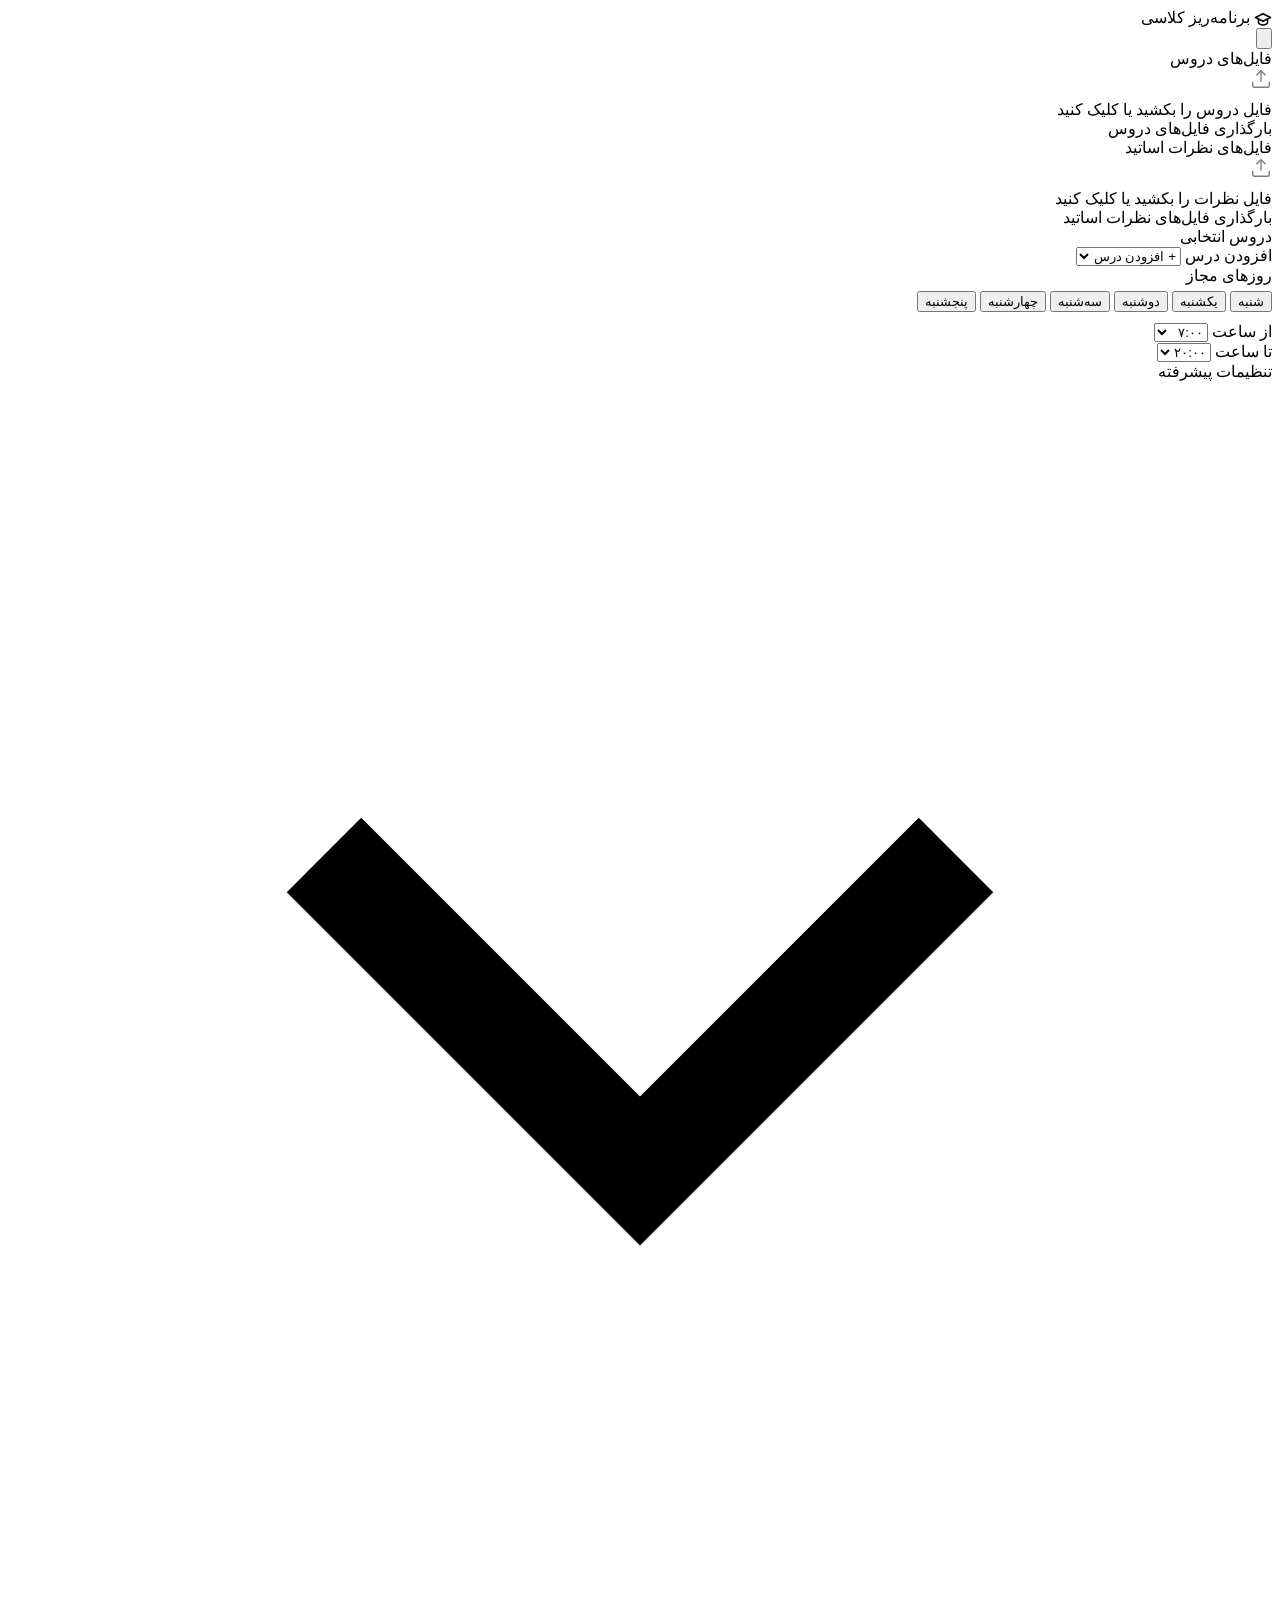
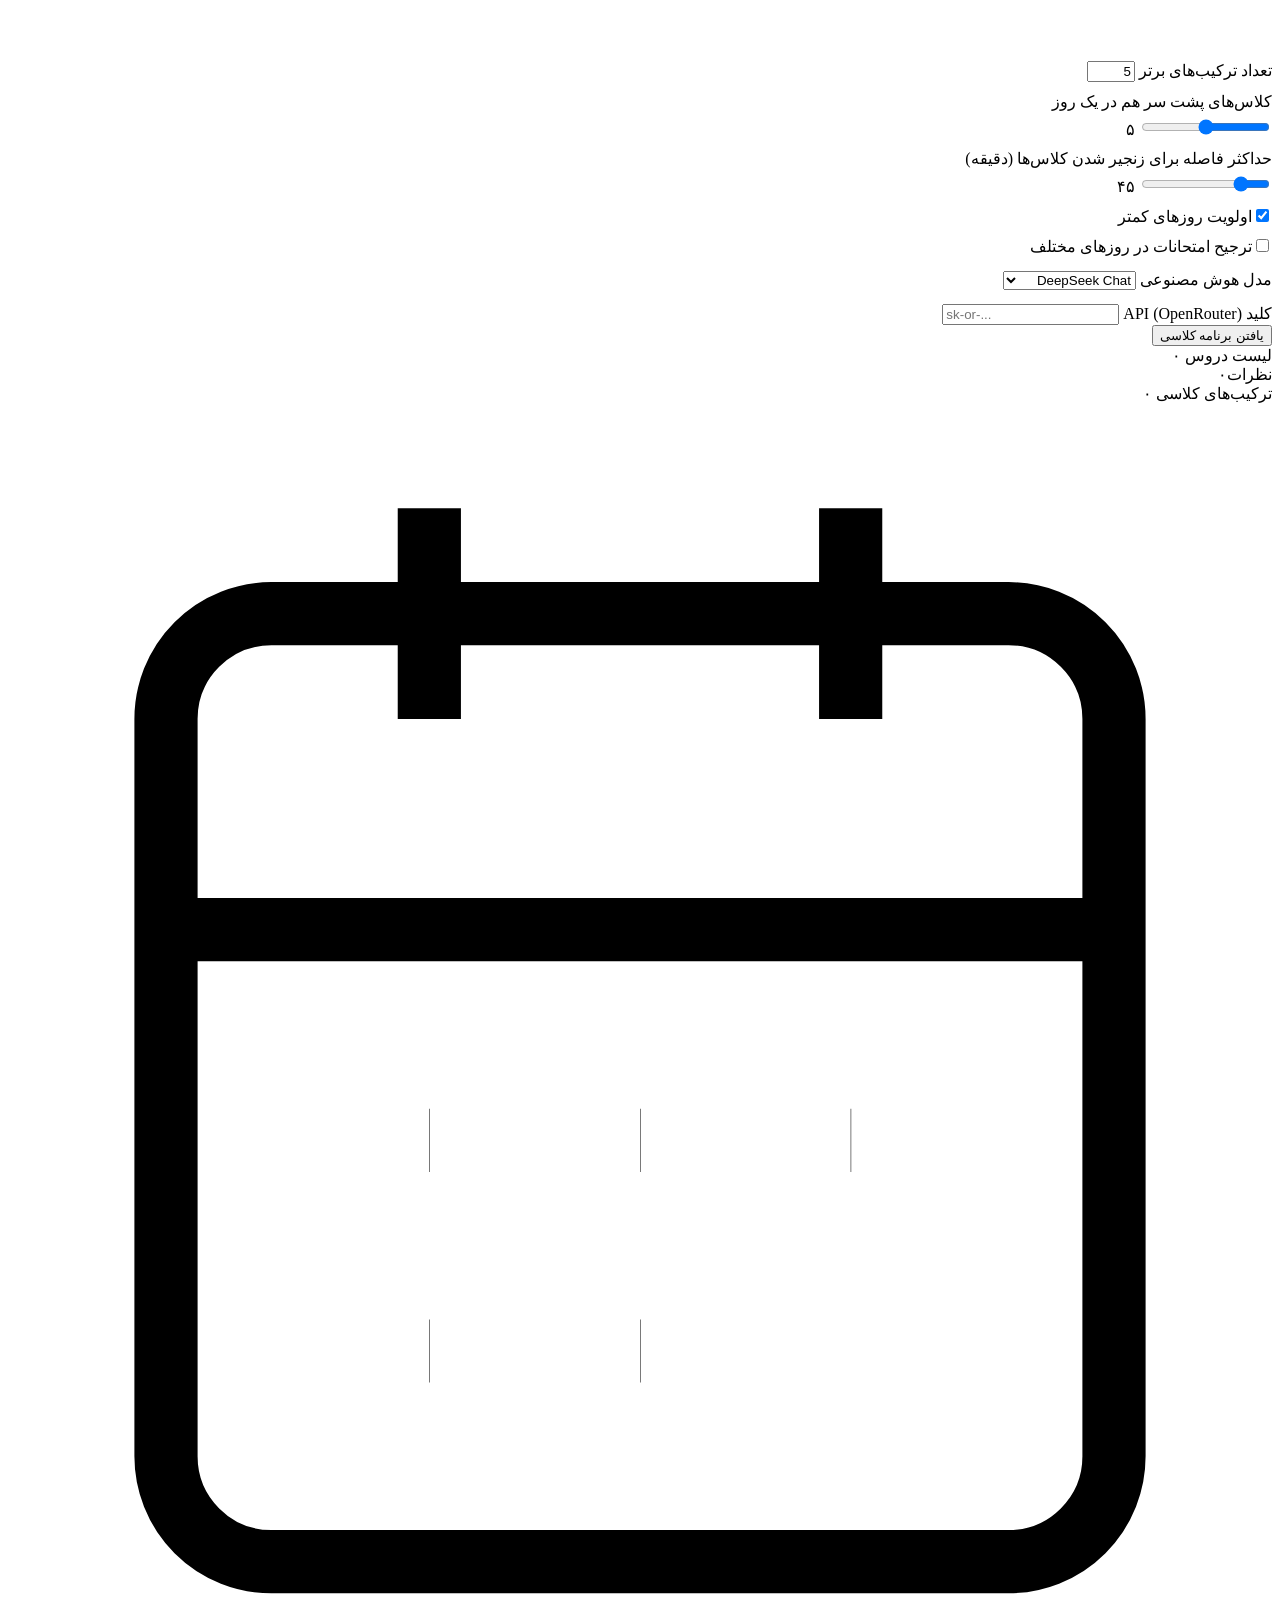
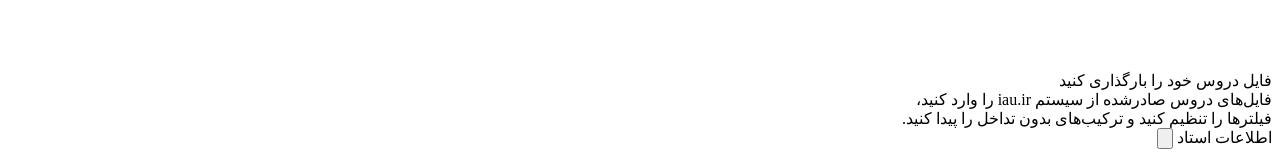
==== src/templates/index.html @ f55cd6c2 "fix exam_schedule regex, now displays exam_schedule in persian add favicon cleanup date conversions " ====
<!DOCTYPE html>
<html dir="rtl" lang="fa">
<head>
    <meta charset="UTF-8">
    <meta content="width=device-width, initial-scale=1.0" name="viewport">
    <title>برنامه‌ریز کلاسی</title>
    <link rel="icon" type="image/svg+xml" href="data:image/svg+xml,%3Csvg xmlns='http://www.w3.org/2000/svg' viewBox='0 0 24 24' fill='none' stroke='%23fff' stroke-width='2' stroke-linecap='round' stroke-linejoin='round'%3E%3Cpath d='M22 10l-10-5-10 5 10 5 10-5z'/%3E%3Cpath d='M6 12v5c0 1.1 2.7 3 6 3s6-1.9 6-3v-5'/%3E%3C/svg%3E">
    <link href="https://fonts.googleapis.com" rel="preconnect">
    <link href="https://fonts.googleapis.com/css2?family=Vazirmatn:wght@300;400;500;600;700&display=swap"
          rel="stylesheet">
    <link rel="stylesheet" href="/static/style.css">
</head>
<body>
<div class="app">
    <aside class="sidebar">
        <div class="topbar">
            <span class="topbar-title"><svg fill="none" height="18" stroke="currentColor" stroke-linecap="round"
                                            stroke-linejoin="round"
                                            stroke-width="2" style="vertical-align:middle;margin-left:4px"
                                            viewBox="0 0 24 24"
                                            width="18"><path
                    d="M22 10l-10-5-10 5 10 5 10-5z"/><path d="M6 12v5c0 1.1 2.7 3 6 3s6-1.9 6-3v-5"/></svg>برنامه‌ریز کلاسی</span>
            <div class="topbar-actions">
                <button class="icon-btn" id="clearAll" title="پاک کردن همه">
                    <svg fill="none" stroke="currentColor" stroke-width="2" viewBox="0 0 24 24">
                        <polyline points="3 6 5 6 21 6"/>
                        <path d="M19 6l-1 14H6L5 6"/>
                        <path d="M10 11v6"/>
                        <path d="M14 11v6"/>
                        <path d="M9 6V4h6v2"/>
                    </svg>
                </button>
            </div>
        </div>
        <div class="sidebar-scroll">
            <div class="sidebar-section">
                <div class="section-label">فایل‌های دروس</div>
                <div class="upload-zone" id="uploadZone">
                    <svg fill="none" stroke="currentColor" stroke-width="1.5"
                         style="width:22px;height:22px;margin-bottom:6px;opacity:0.5" viewBox="0 0 24 24">
                        <path d="M21 15v4a2 2 0 0 1-2 2H5a2 2 0 0 1-2-2v-4"/>
                        <polyline points="17 8 12 3 7 8"/>
                        <line x1="12" x2="12" y1="3" y2="15"/>
                    </svg>
                    <div>فایل دروس را بکشید یا کلیک کنید</div>
                    <label class="sr-only" for="fileInput">بارگذاری فایل‌های دروس</label>
                    <input accept=".html" aria-label="بارگذاری فایل‌های دروس" id="fileInput" multiple
                           style="display:none" type="file">
                </div>
                <div class="file-list" id="fileList"></div>
            </div>
            <div class="sidebar-section">
                <div class="section-label">فایل‌های نظرات اساتید</div>
                <div class="upload-zone" id="reviewUploadZone">
                    <svg fill="none" stroke="currentColor" stroke-width="1.5"
                         style="width:22px;height:22px;margin-bottom:6px;opacity:0.5" viewBox="0 0 24 24">
                        <path d="M21 15v4a2 2 0 0 1-2 2H5a2 2 0 0 1-2-2v-4"/>
                        <polyline points="17 8 12 3 7 8"/>
                        <line x1="12" x2="12" y1="3" y2="15"/>
                    </svg>
                    <div>فایل نظرات را بکشید یا کلیک کنید</div>
                    <label class="sr-only" for="reviewFileInput">بارگذاری فایل‌های نظرات اساتید</label>
                    <input accept=".html" aria-label="بارگذاری فایل‌های نظرات اساتید" id="reviewFileInput"
                           multiple style="display:none" type="file">
                </div>
                <div class="file-list" id="reviewFileList"></div>
            </div>
            <div class="sidebar-section">
                <div class="section-label">دروس انتخابی</div>
                <div class="filter-dropdown">
                    <label class="sr-only" for="courseFilter">افزودن درس</label>
                    <select aria-label="افزودن درس" class="filter-select" id="courseFilter">
                        <option value="">+ افزودن درس</option>
                    </select>
                </div>
                <div id="courseFilterRows"></div>
            </div>
            <div class="sidebar-section">
                <div style="margin-bottom:10px;">
                    <div class="section-label" style="margin-bottom:6px;">روزهای مجاز</div>
                    <div class="chips" id="dayChips">
                        <button class="chip active" data-day="0">شنبه</button>
                        <button class="chip active" data-day="1">یکشنبه</button>
                        <button class="chip active" data-day="2">دوشنبه</button>
                        <button class="chip active" data-day="3">سه‌شنبه</button>
                        <button class="chip active" data-day="4">چهارشنبه</button>
                        <button class="chip active" data-day="5">پنجشنبه</button>
                    </div>
                </div>
                <div class="row-2">
                    <div class="field-group">
                        <label class="field-label" for="timeFrom">از ساعت</label>
                        <select class="time-select" id="timeFrom">
                            <option value="360">۶:۰۰</option>
                            <option value="390">۶:۳۰</option>
                            <option value="420" selected>۷:۰۰</option>
                            <option value="450">۷:۳۰</option>
                            <option value="480">۸:۰۰</option>
                            <option value="510">۸:۳۰</option>
                            <option value="540">۹:۰۰</option>
                            <option value="570">۹:۳۰</option>
                            <option value="600">۱۰:۰۰</option>
                            <option value="630">۱۰:۳۰</option>
                            <option value="660">۱۱:۰۰</option>
                            <option value="690">۱۱:۳۰</option>
                            <option value="720">۱۲:۰۰</option>
                            <option value="750">۱۲:۳۰</option>
                            <option value="780">۱۳:۰۰</option>
                            <option value="810">۱۳:۳۰</option>
                            <option value="840">۱۴:۰۰</option>
                            <option value="870">۱۴:۳۰</option>
                            <option value="900">۱۵:۰۰</option>
                            <option value="930">۱۵:۳۰</option>
                            <option value="960">۱۶:۰۰</option>
                            <option value="990">۱۶:۳۰</option>
                            <option value="1020">۱۷:۰۰</option>
                            <option value="1050">۱۷:۳۰</option>
                            <option value="1080">۱۸:۰۰</option>
                            <option value="1110">۱۸:۳۰</option>
                            <option value="1140">۱۹:۰۰</option>
                            <option value="1170">۱۹:۳۰</option>
                            <option value="1200">۲۰:۰۰</option>
                            <option value="1230">۲۰:۳۰</option>
                            <option value="1260">۲۱:۰۰</option>
                            <option value="1290">۲۱:۳۰</option>
                            <option value="1320">۲۲:۰۰</option>
                            <option value="1350">۲۲:۳۰</option>
                            <option value="1380">۲۳:۰۰</option>
                        </select>
                    </div>
                    <div class="field-group">
                        <label class="field-label" for="timeTo">تا ساعت</label>
                        <select class="time-select" id="timeTo">
                            <option value="360">۶:۰۰</option>
                            <option value="390">۶:۳۰</option>
                            <option value="420">۷:۰۰</option>
                            <option value="450">۷:۳۰</option>
                            <option value="480">۸:۰۰</option>
                            <option value="510">۸:۳۰</option>
                            <option value="540">۹:۰۰</option>
                            <option value="570">۹:۳۰</option>
                            <option value="600">۱۰:۰۰</option>
                            <option value="630">۱۰:۳۰</option>
                            <option value="660">۱۱:۰۰</option>
                            <option value="690">۱۱:۳۰</option>
                            <option value="720">۱۲:۰۰</option>
                            <option value="750">۱۲:۳۰</option>
                            <option value="780">۱۳:۰۰</option>
                            <option value="810">۱۳:۳۰</option>
                            <option value="840">۱۴:۰۰</option>
                            <option value="870">۱۴:۳۰</option>
                            <option value="900">۱۵:۰۰</option>
                            <option value="930">۱۵:۳۰</option>
                            <option value="960">۱۶:۰۰</option>
                            <option value="990">۱۶:۳۰</option>
                            <option value="1020">۱۷:۰۰</option>
                            <option value="1050">۱۷:۳۰</option>
                            <option value="1080">۱۸:۰۰</option>
                            <option value="1110">۱۸:۳۰</option>
                            <option value="1140">۱۹:۰۰</option>
                            <option value="1170">۱۹:۳۰</option>
                            <option value="1200" selected>۲۰:۰۰</option>
                            <option value="1230">۲۰:۳۰</option>
                            <option value="1260">۲۱:۰۰</option>
                            <option value="1290">۲۱:۳۰</option>
                            <option value="1320">۲۲:۰۰</option>
                            <option value="1350">۲۲:۳۰</option>
                            <option value="1380">۲۳:۰۰</option>
                        </select>
                    </div>
                </div>
            </div>
            <div class="sidebar-section">
                <div class="settings-toggle" id="advancedToggle">
                    <span class="section-label" style="margin:0">تنظیمات پیشرفته</span>
                    <svg fill="none" stroke="currentColor" stroke-width="2" viewBox="0 0 24 24">
                        <polyline points="6 9 12 15 18 9"/>
                    </svg>
                </div>
                <div class="collapsible" id="advancedCollapsible">
                    <div style="padding-top:12px;display:flex;flex-direction:column;gap:10px;">
                        <div class="field-group">
                            <label class="field-label" for="topN">تعداد ترکیب‌های برتر</label>
                            <input class="field-input" id="topN" max="50" min="1" type="number" value="5">
                        </div>
                        <div>
                            <label class="field-label" for="chainWeight" style="margin-bottom:6px;display:block;">کلاس‌های
                                پشت سر هم در یک روز</label>
                            <div class="range-row">
                                <input aria-label="کلاس‌های پشت سر هم در یک روز" class="range-input"
                                       id="chainWeight"
                                       max="10" min="0" type="range" value="5">
                                <span class="range-val" id="chainWeightVal">۵</span>
                            </div>
                        </div>
                        <div>
                            <label class="field-label" for="gapThreshold" style="margin-bottom:6px;display:block;">حداکثر
                                فاصله برای زنجیر شدن کلاس‌ها
                                (دقیقه)</label>
                            <div class="range-row">
                                <input aria-label="حداکثر فاصله برای زنجیر شدن کلاس‌ها (دقیقه)" class="range-input"
                                       id="gapThreshold" max="240" min="0" step="5" type="range" value="45">
                                <span class="range-val" id="gapThresholdVal">۴۵</span>
                            </div>
                        </div>
                        <label class="check-row" for="fewDaysWeight">
                            <input aria-label="اولویت روزهای کمتر" id="fewDaysWeight"
                                   type="checkbox" checked><span>اولویت روزهای کمتر</span>
                        </label>
                        <label class="check-row" for="spreadExams">
                            <input aria-label="ترجیح امتحانات در روزهای مختلف" id="spreadExams"
                                   type="checkbox"><span>ترجیح امتحانات در روزهای مختلف</span>
                        </label>
                        <div class="field-group" style="margin-top:4px;">
                            <label class="field-label" for="aiModel">مدل هوش مصنوعی</label>
                            <select class="model-select" id="aiModel">
                                <option value="deepseek/deepseek-chat" selected>DeepSeek Chat</option>
                                <option value="anthropic/claude-3.5-sonnet">Claude 3.5 Sonnet</option>
                                <option value="openai/gpt-4o-mini">GPT-4o Mini</option>
                                <option value="openai/gpt-4o">GPT-4o</option>
                            </select>
                        </div>
                        <div class="field-group" style="margin-top:4px;">
                            <label class="field-label" for="apiKey">کلید API (OpenRouter)</label>
                            <input class="field-input" id="apiKey" placeholder="sk-or-..." type="password" dir="ltr">
                        </div>
                    </div>
                </div>
            </div>
        </div>
        <div class="run-area">
            <button class="btn-primary" id="runBtn">یافتن برنامه کلاسی</button>
        </div>
    </aside>

    <main class="main">
        <div class="results-header">
            <div class="results-tabs">
                <div class="results-tab active" data-tab="courses">لیست دروس <span class="results-count"
                                                                                   id="coursesCount">۰</span></div>
                <div class="results-tab" data-tab="professors">نظرات<span class="results-count" id="profsCount">۰</span>
                </div>
                <div class="results-tab" data-tab="combos">ترکیب‌های کلاسی <span class="results-count" id="combosCount">۰</span>
                </div>
            </div>
        </div>
        <div class="content-scroll" id="contentArea">
            <div class="empty-state">
                <svg fill="none" stroke="currentColor" stroke-width="1.2" viewBox="0 0 24 24">
                    <rect height="18" rx="2" width="18" x="3" y="4"/>
                    <line x1="16" x2="16" y1="2" y2="6"/>
                    <line x1="8" x2="8" y1="2" y2="6"/>
                    <line x1="3" x2="21" y1="10" y2="10"/>
                    <path d="M8 14h.01M12 14h.01M16 14h.01M8 18h.01M12 18h.01"/>
                </svg>
                <div class="empty-state-title">فایل دروس خود را بارگذاری کنید</div>
                <div class="empty-state-sub">فایل‌های دروس صادرشده از سیستم iau.ir را وارد کنید،<br>فیلترها را تنظیم
                    کنید و ترکیب‌های بدون تداخل را پیدا کنید.
                </div>
            </div>
        </div>
    </main>
</div>

<div class="modal-overlay" id="profModal">
    <div class="modal">
        <div class="modal-header">
            <span class="modal-title" id="profModalTitle">اطلاعات استاد</span>
            <button class="icon-btn" id="closeModal">
                <svg fill="none" stroke="currentColor" stroke-width="2" viewBox="0 0 24 24">
                    <line x1="18" x2="6" y1="6" y2="18"/>
                    <line x1="6" x2="18" y1="6" y2="18"/>
                </svg>
            </button>
        </div>
        <div class="modal-body" id="profModalBody"></div>
    </div>
</div>

<script src="/static/utils.js"></script>
<script src="/static/controls.js"></script>
<script src="/static/app.js"></script>
</body>
</html>
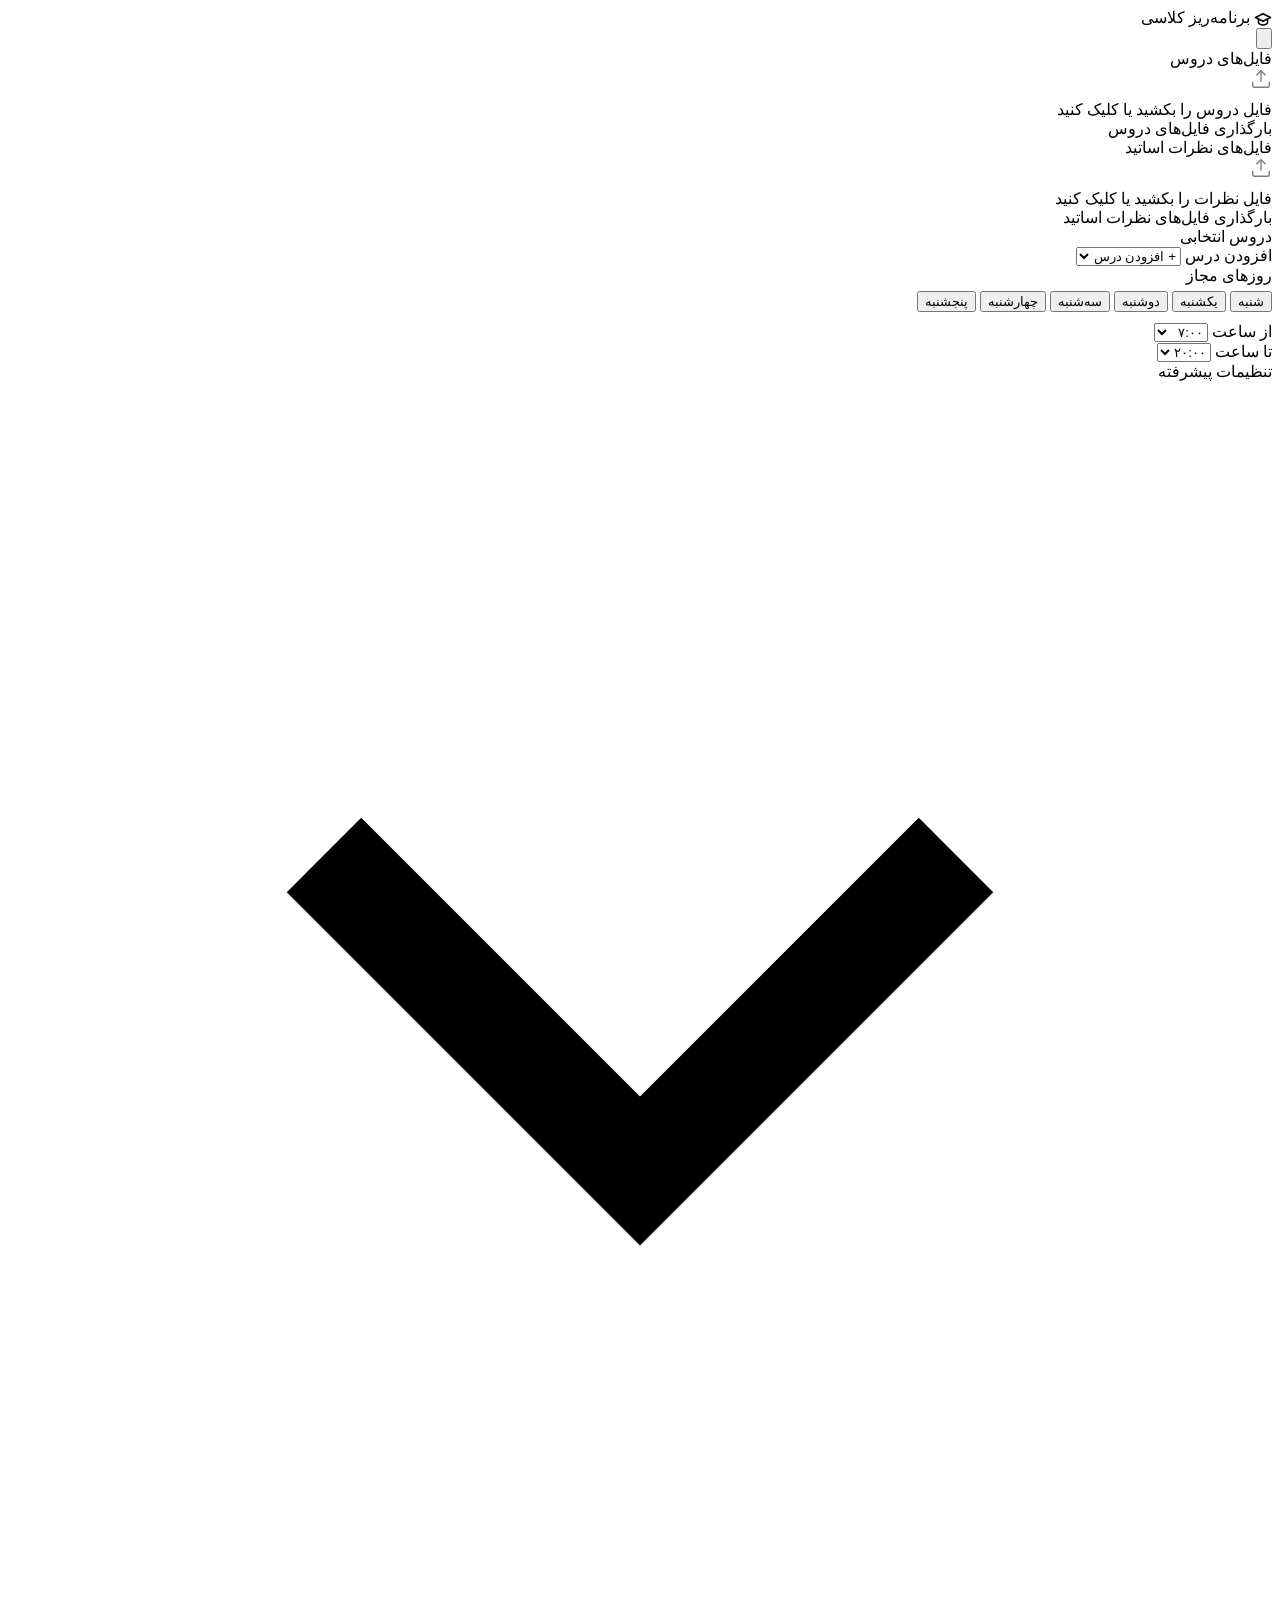
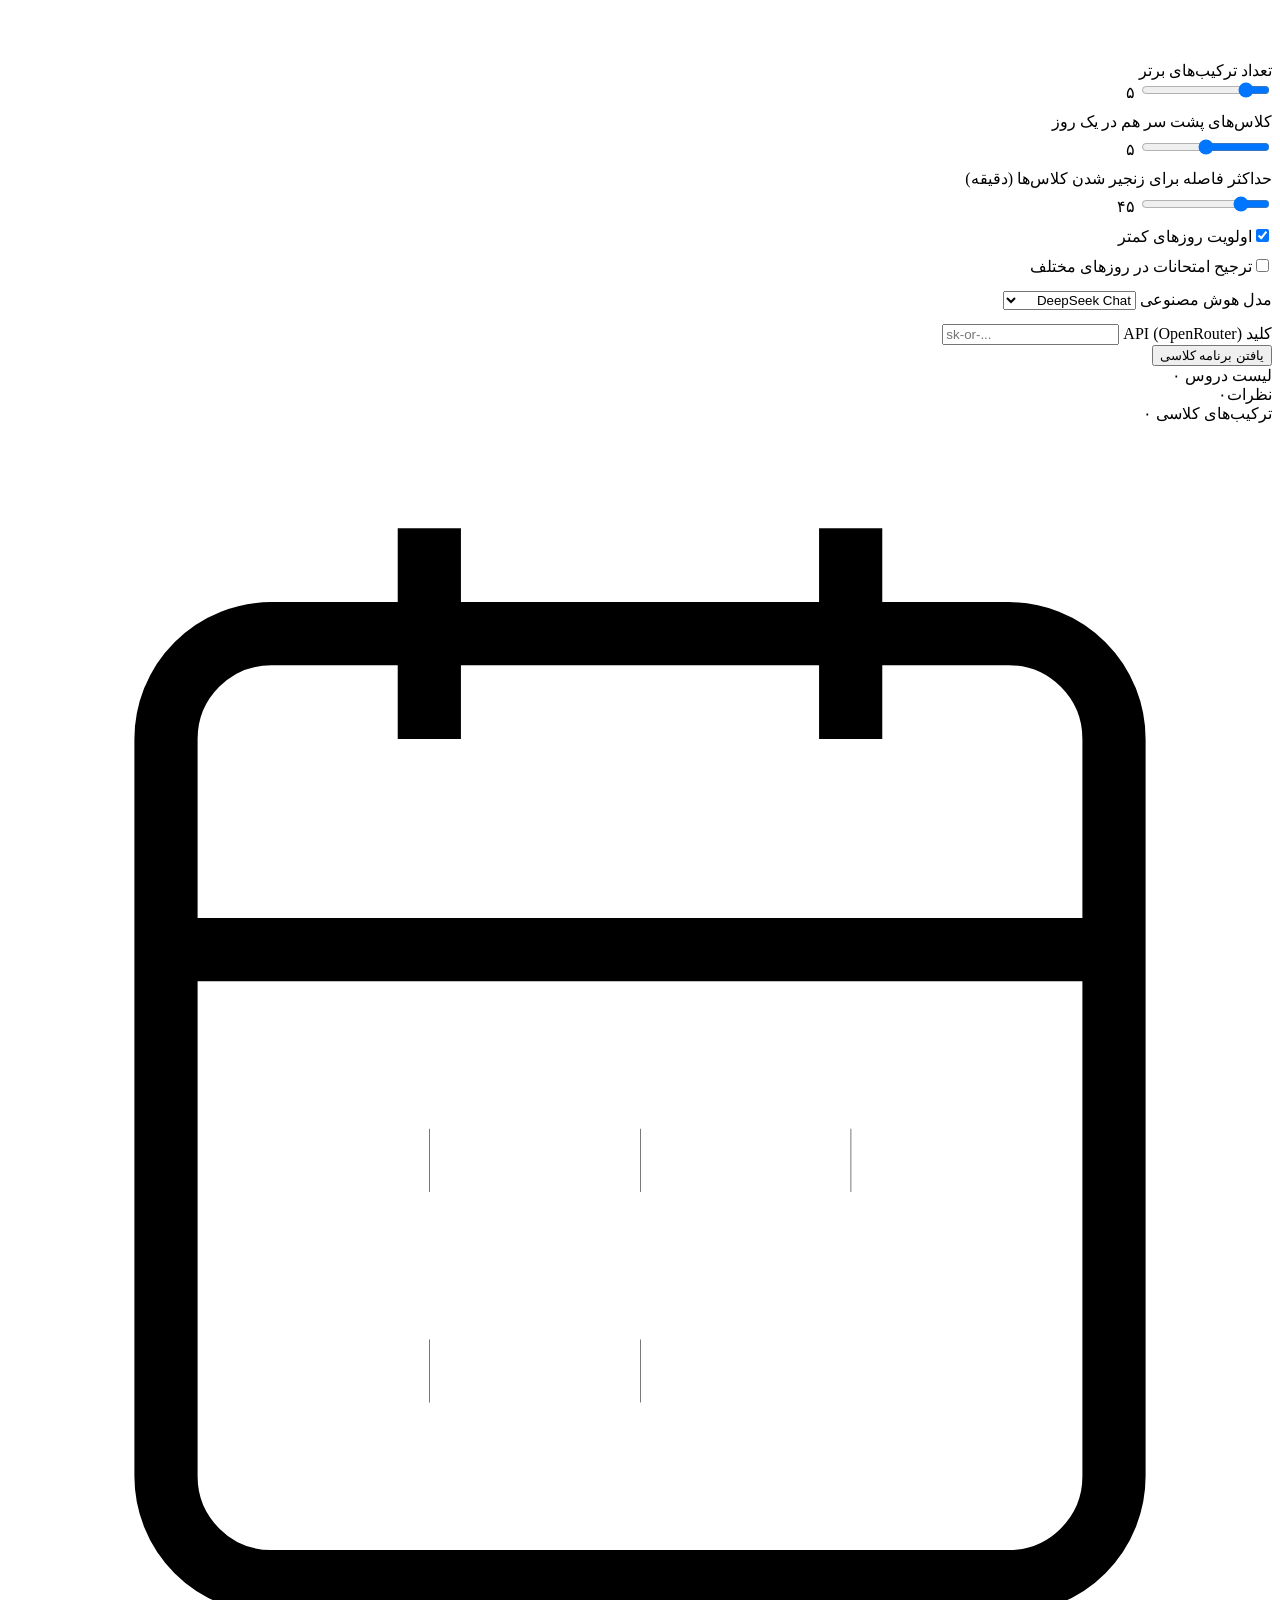
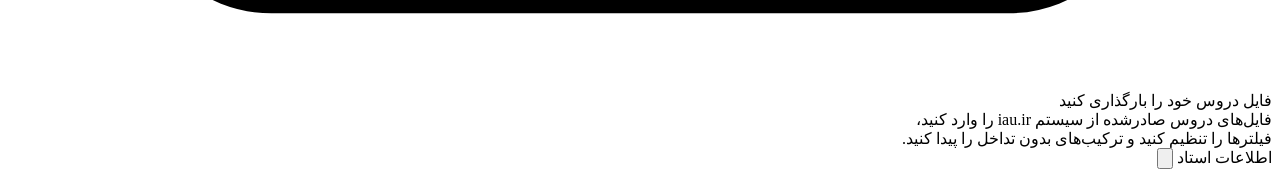
==== commit f209f9f3: "made the top combos count a slider + max out to 30" ====
--- a/src/templates/index.html
+++ b/src/templates/index.html
@@ -181,7 +181,10 @@
                     <div style="padding-top:12px;display:flex;flex-direction:column;gap:10px;">
                         <div class="field-group">
                             <label class="field-label" for="topN">تعداد ترکیب‌های برتر</label>
-                            <input class="field-input" id="topN" max="50" min="1" type="number" value="5">
+                            <div class="range-row">
+                                <input class="range-input" id="topN" max="30" min="1" type="range" value="5">
+                                <span class="range-val" id="topNVal">۵</span>
+                            </div>
                         </div>
                         <div>
                             <label class="field-label" for="chainWeight" style="margin-bottom:6px;display:block;">کلاس‌های
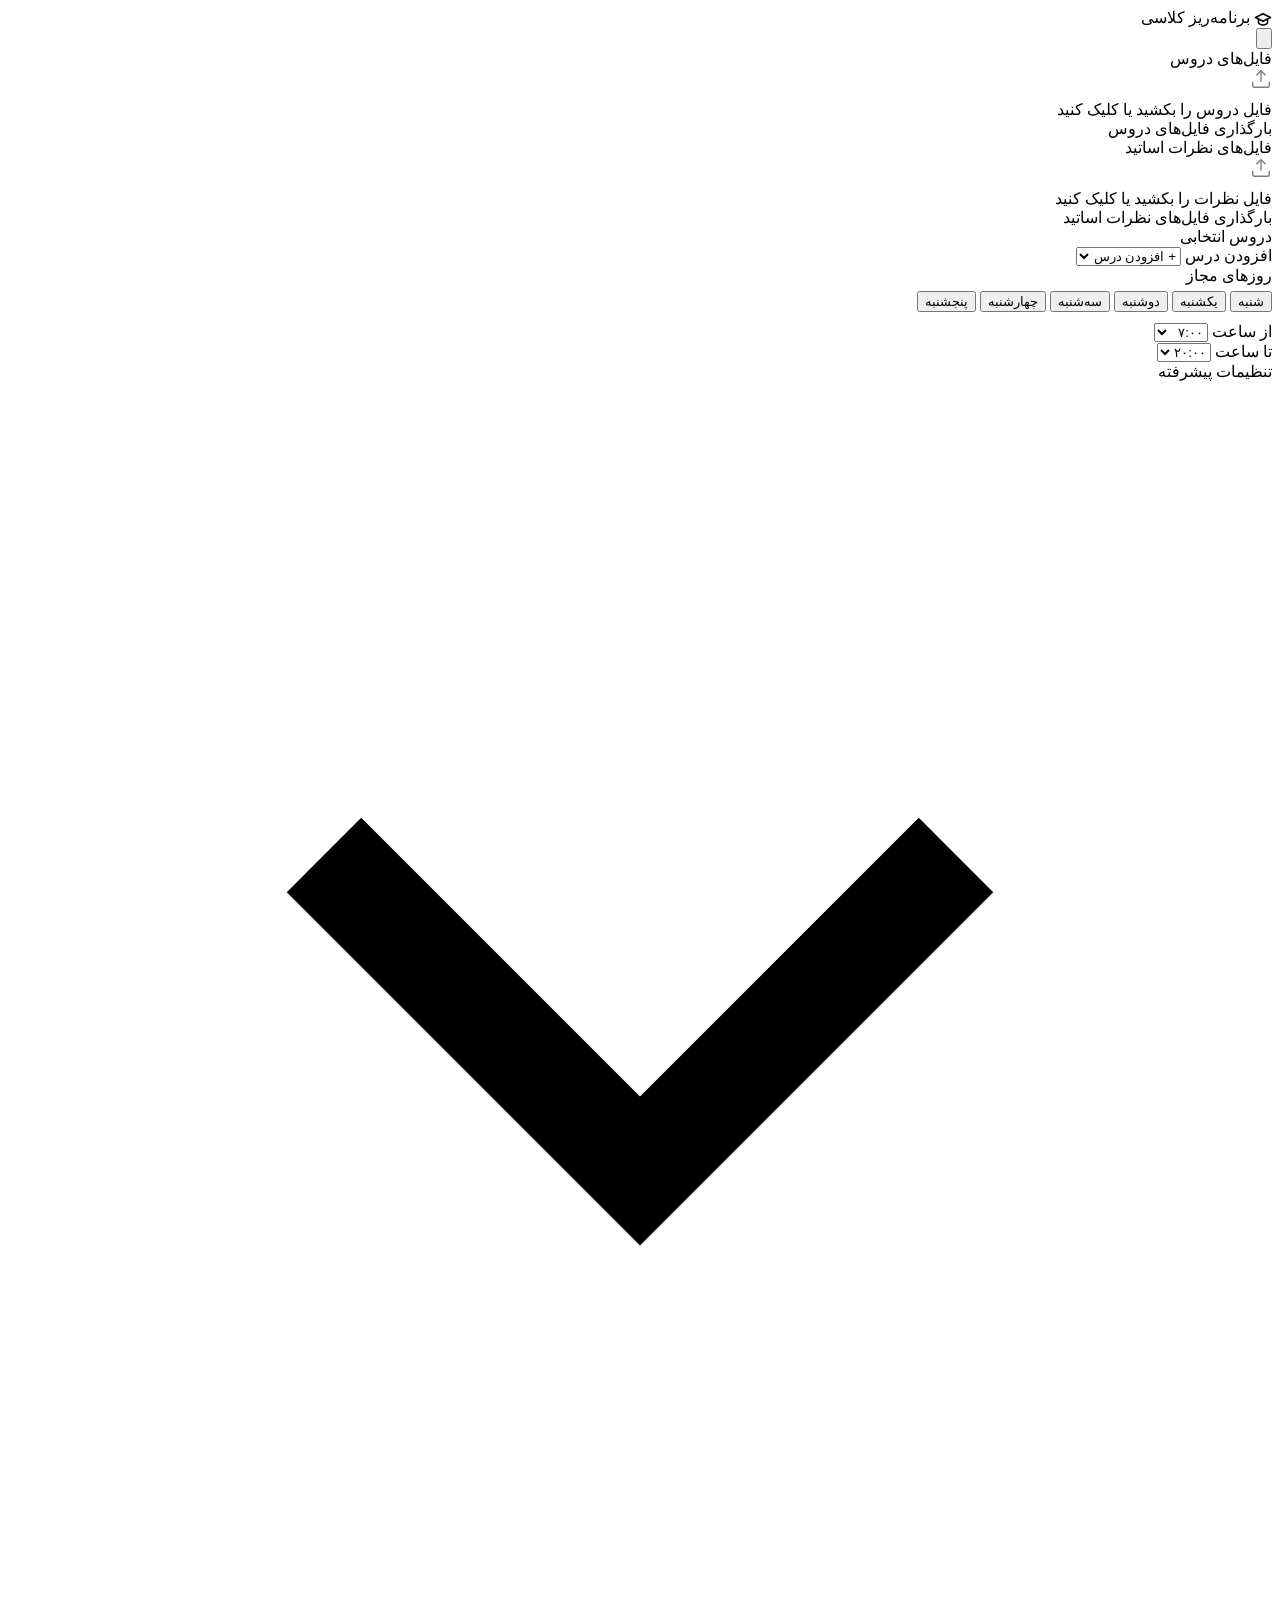
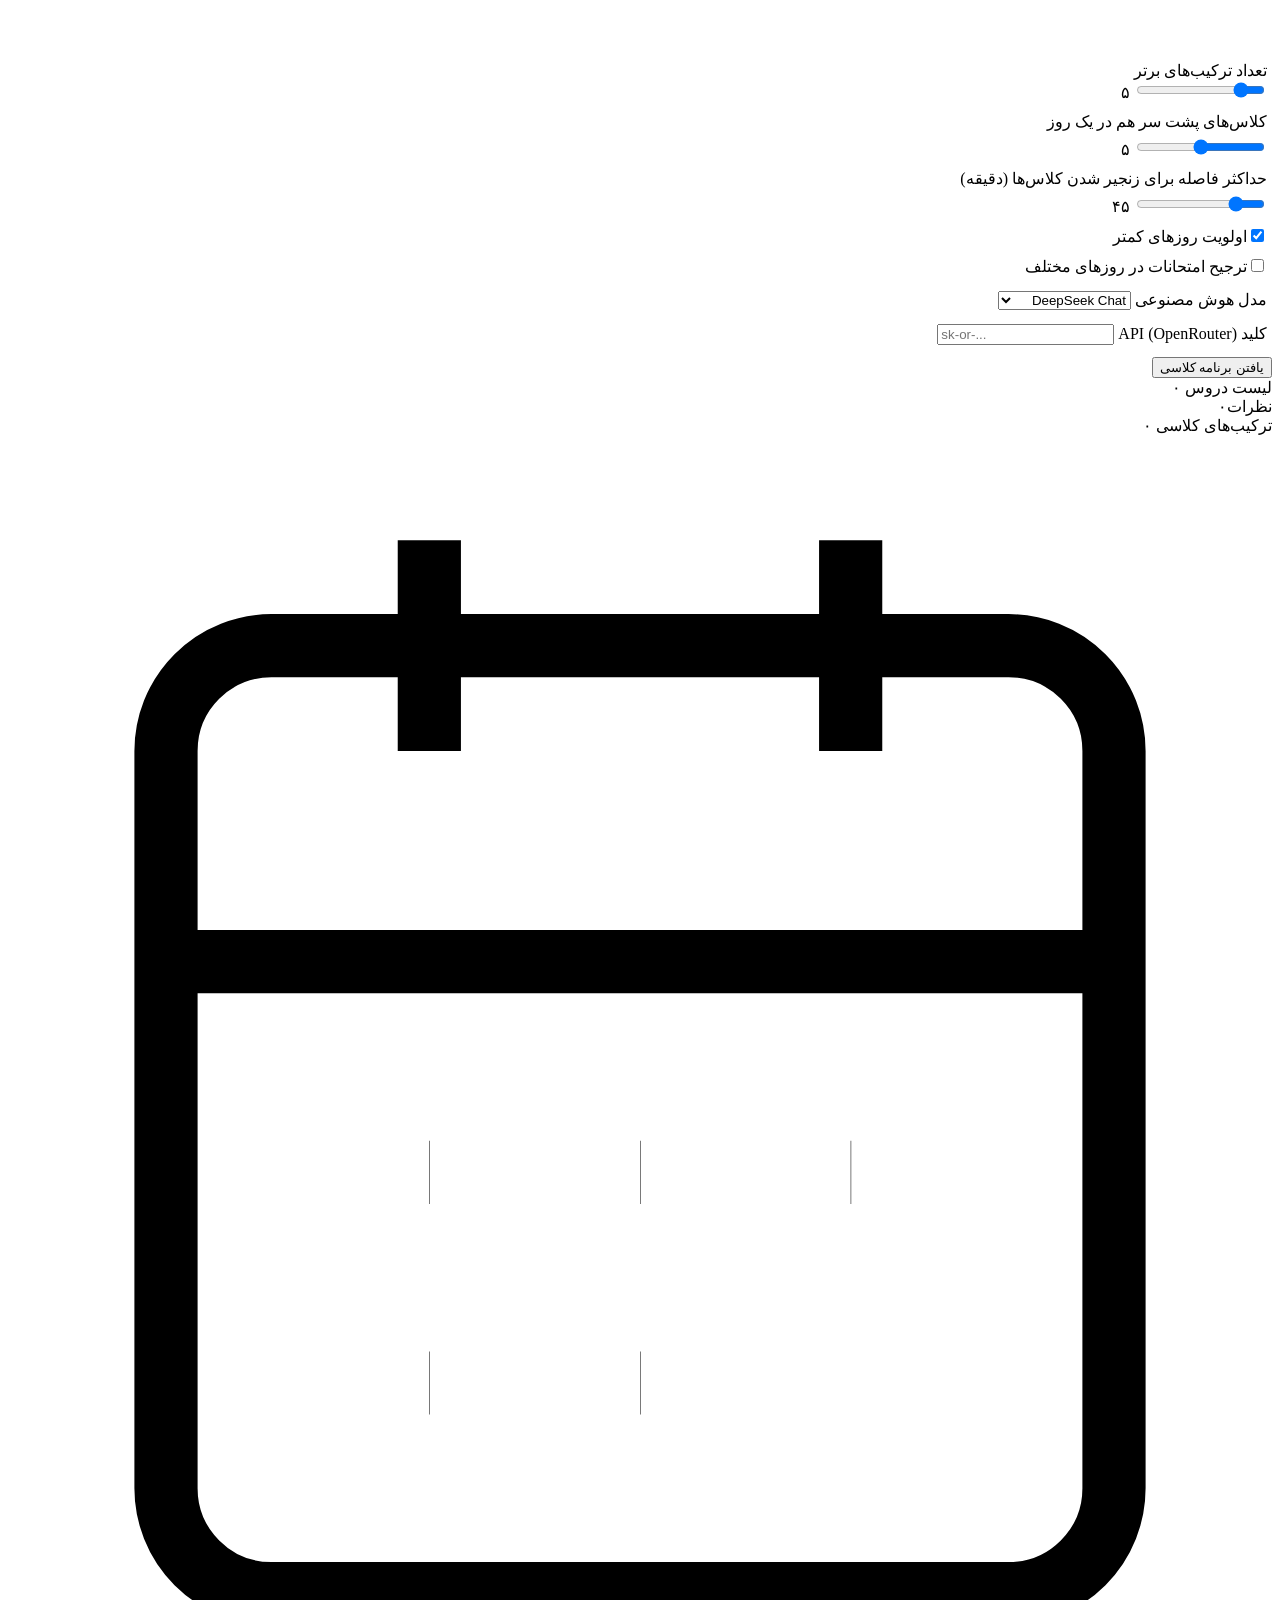
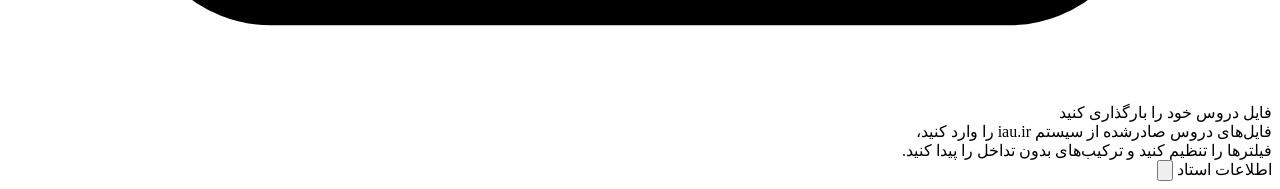
==== commit b2fc33f6: "small ui fixes" ====
--- a/src/templates/index.html
+++ b/src/templates/index.html
@@ -178,7 +178,7 @@
                     </svg>
                 </div>
                 <div class="collapsible" id="advancedCollapsible">
-                    <div style="padding-top:12px;display:flex;flex-direction:column;gap:10px;">
+                    <div style="padding:12px 5px;display:flex;flex-direction:column;gap:10px;">
                         <div class="field-group">
                             <label class="field-label" for="topN">تعداد ترکیب‌های برتر</label>
                             <div class="range-row">
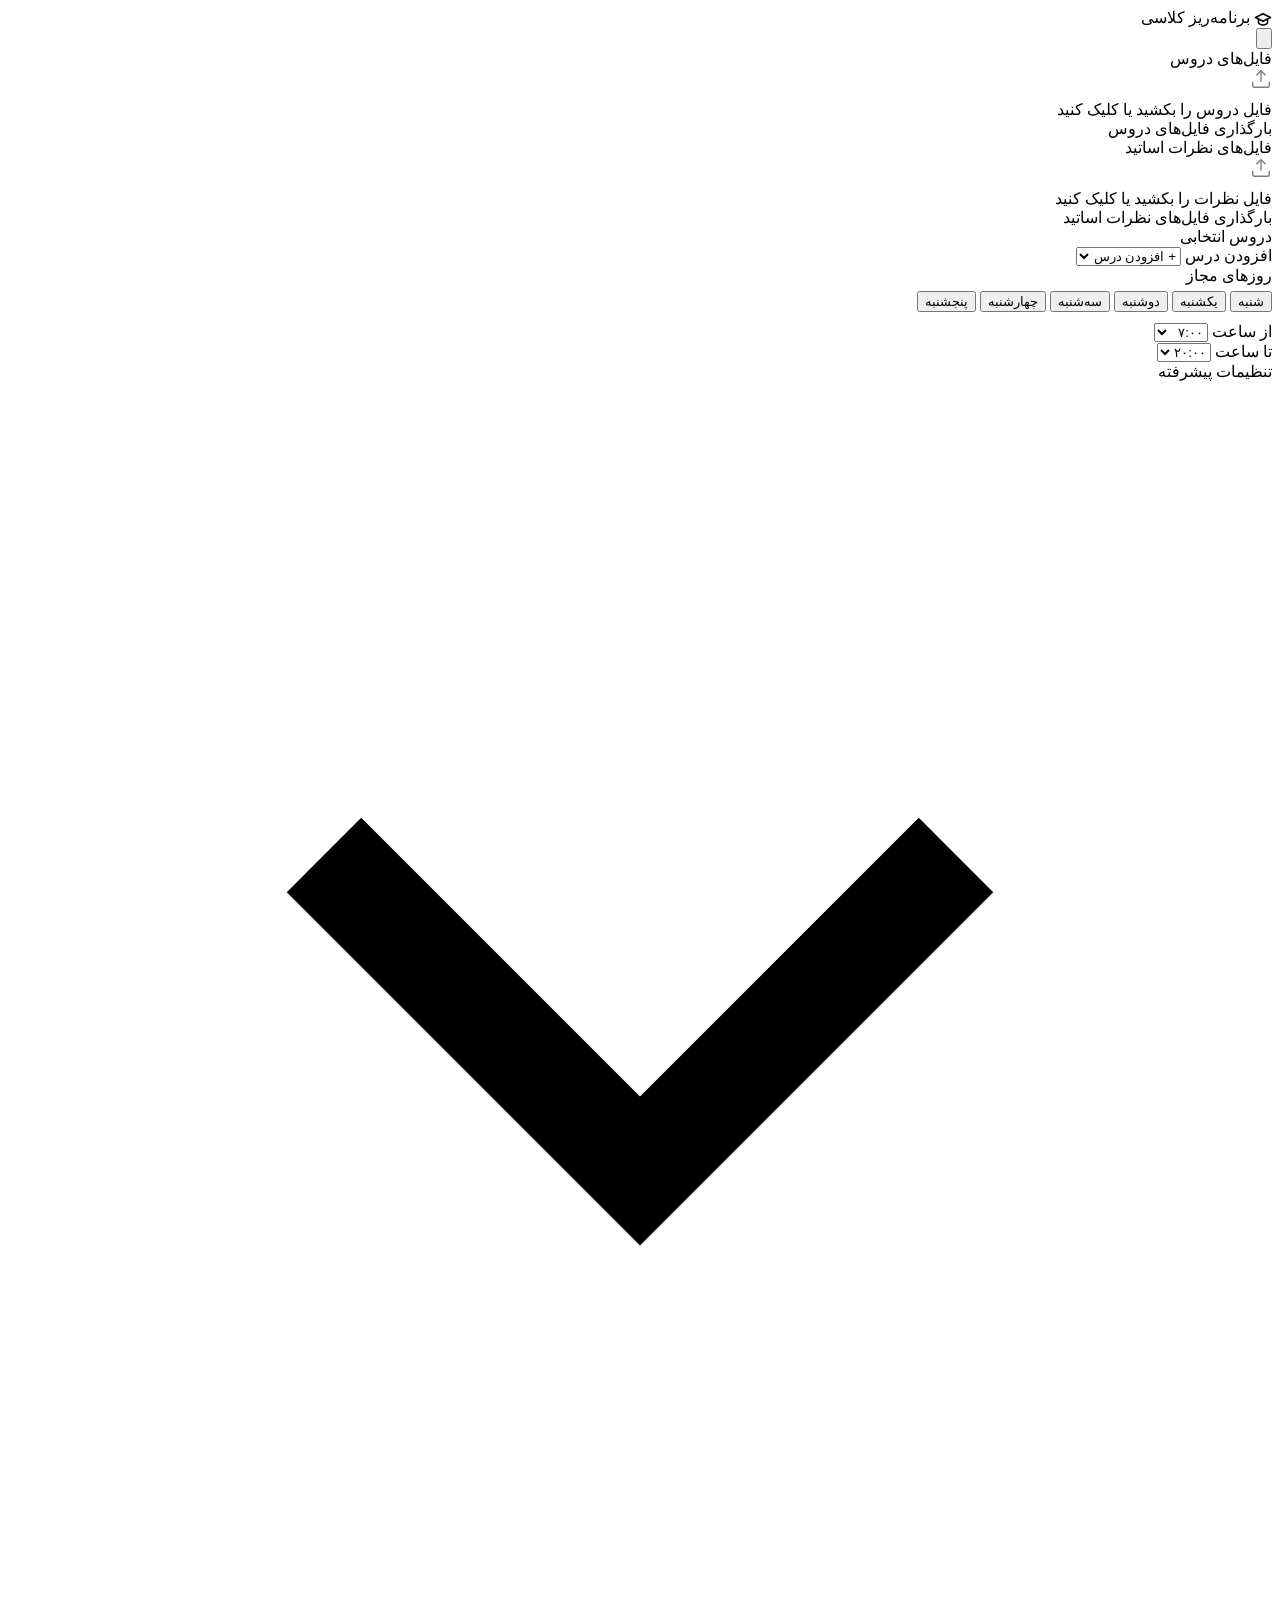
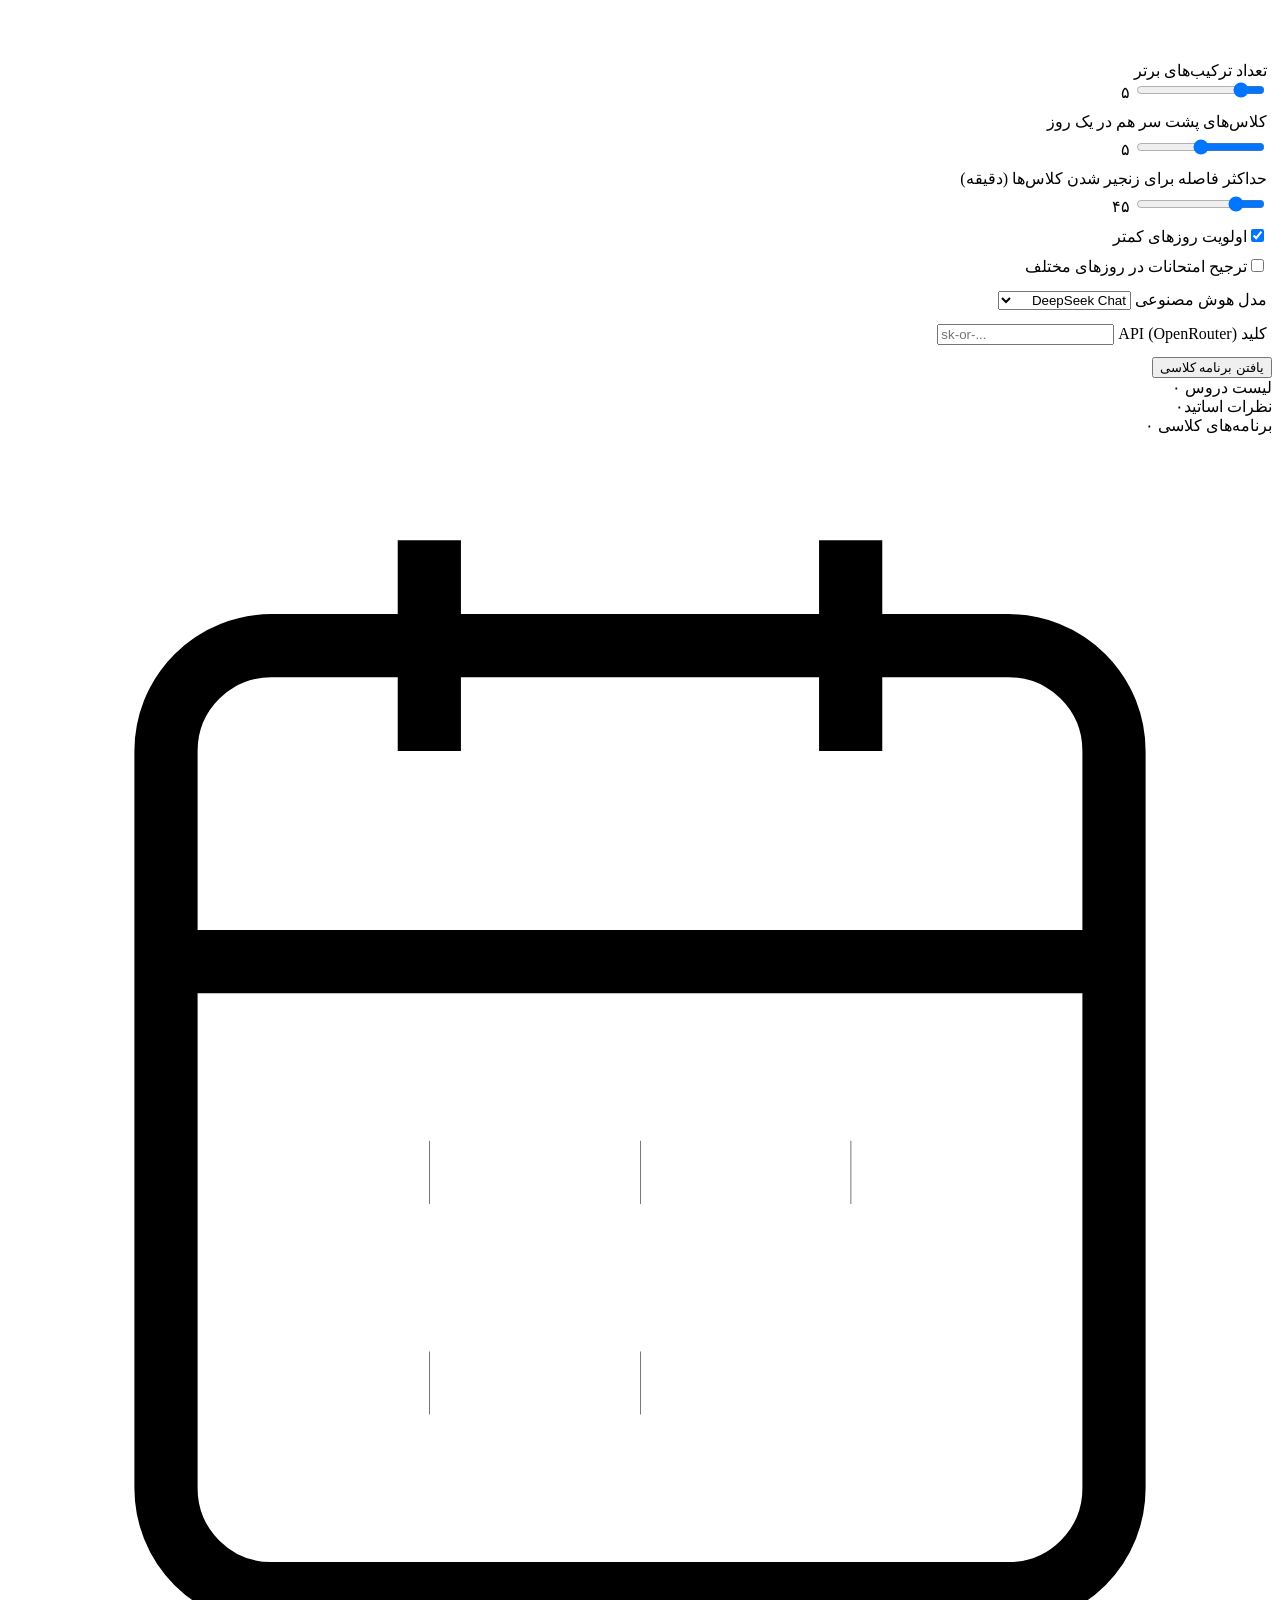
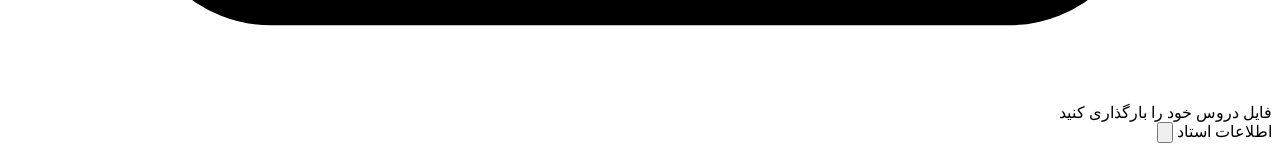
==== commit 306e369c: "small ui fixes" ====
--- a/src/templates/index.html
+++ b/src/templates/index.html
@@ -4,7 +4,8 @@
     <meta charset="UTF-8">
     <meta content="width=device-width, initial-scale=1.0" name="viewport">
     <title>برنامه‌ریز کلاسی</title>
-    <link rel="icon" type="image/svg+xml" href="data:image/svg+xml,%3Csvg xmlns='http://www.w3.org/2000/svg' viewBox='0 0 24 24' fill='none' stroke='%23fff' stroke-width='2' stroke-linecap='round' stroke-linejoin='round'%3E%3Cpath d='M22 10l-10-5-10 5 10 5 10-5z'/%3E%3Cpath d='M6 12v5c0 1.1 2.7 3 6 3s6-1.9 6-3v-5'/%3E%3C/svg%3E">
+    <link rel="icon" type="image/svg+xml"
+          href="data:image/svg+xml,%3Csvg xmlns='http://www.w3.org/2000/svg' viewBox='0 0 24 24' fill='none' stroke='%23fff' stroke-width='2' stroke-linecap='round' stroke-linejoin='round'%3E%3Cpath d='M22 10l-10-5-10 5 10 5 10-5z'/%3E%3Cpath d='M6 12v5c0 1.1 2.7 3 6 3s6-1.9 6-3v-5'/%3E%3C/svg%3E">
     <link href="https://fonts.googleapis.com" rel="preconnect">
     <link href="https://fonts.googleapis.com/css2?family=Vazirmatn:wght@300;400;500;600;700&display=swap"
           rel="stylesheet">
@@ -241,9 +242,11 @@
             <div class="results-tabs">
                 <div class="results-tab active" data-tab="courses">لیست دروس <span class="results-count"
                                                                                    id="coursesCount">۰</span></div>
-                <div class="results-tab" data-tab="professors">نظرات<span class="results-count" id="profsCount">۰</span>
-                </div>
-                <div class="results-tab" data-tab="combos">ترکیب‌های کلاسی <span class="results-count" id="combosCount">۰</span>
+                <div class="results-tab" data-tab="professors">نظرات اساتید<span class="results-count"
+                                                                                 id="profsCount">۰</span>
+                </div>
+                <div class="results-tab" data-tab="combos">برنامه‌های کلاسی <span class="results-count"
+                                                                                  id="combosCount">۰</span>
                 </div>
             </div>
         </div>
@@ -257,9 +260,6 @@
                     <path d="M8 14h.01M12 14h.01M16 14h.01M8 18h.01M12 18h.01"/>
                 </svg>
                 <div class="empty-state-title">فایل دروس خود را بارگذاری کنید</div>
-                <div class="empty-state-sub">فایل‌های دروس صادرشده از سیستم iau.ir را وارد کنید،<br>فیلترها را تنظیم
-                    کنید و ترکیب‌های بدون تداخل را پیدا کنید.
-                </div>
             </div>
         </div>
     </main>
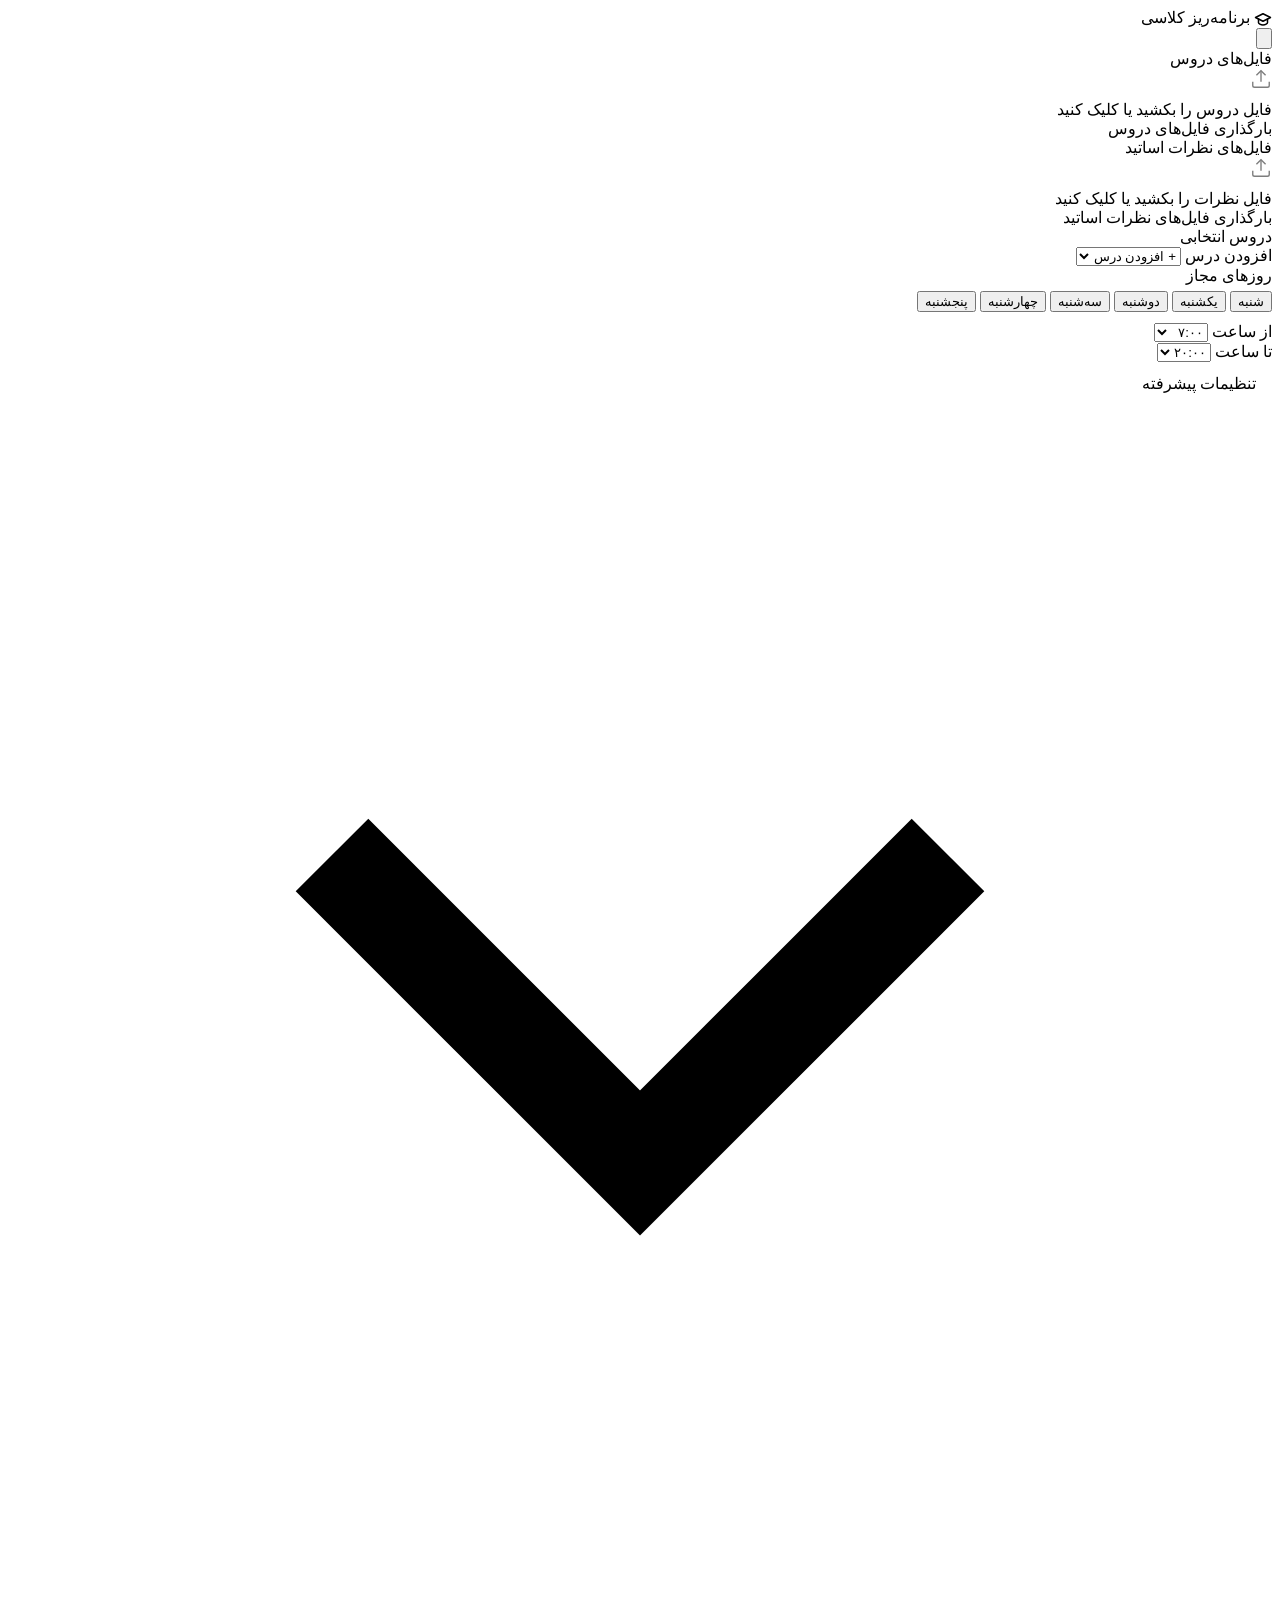
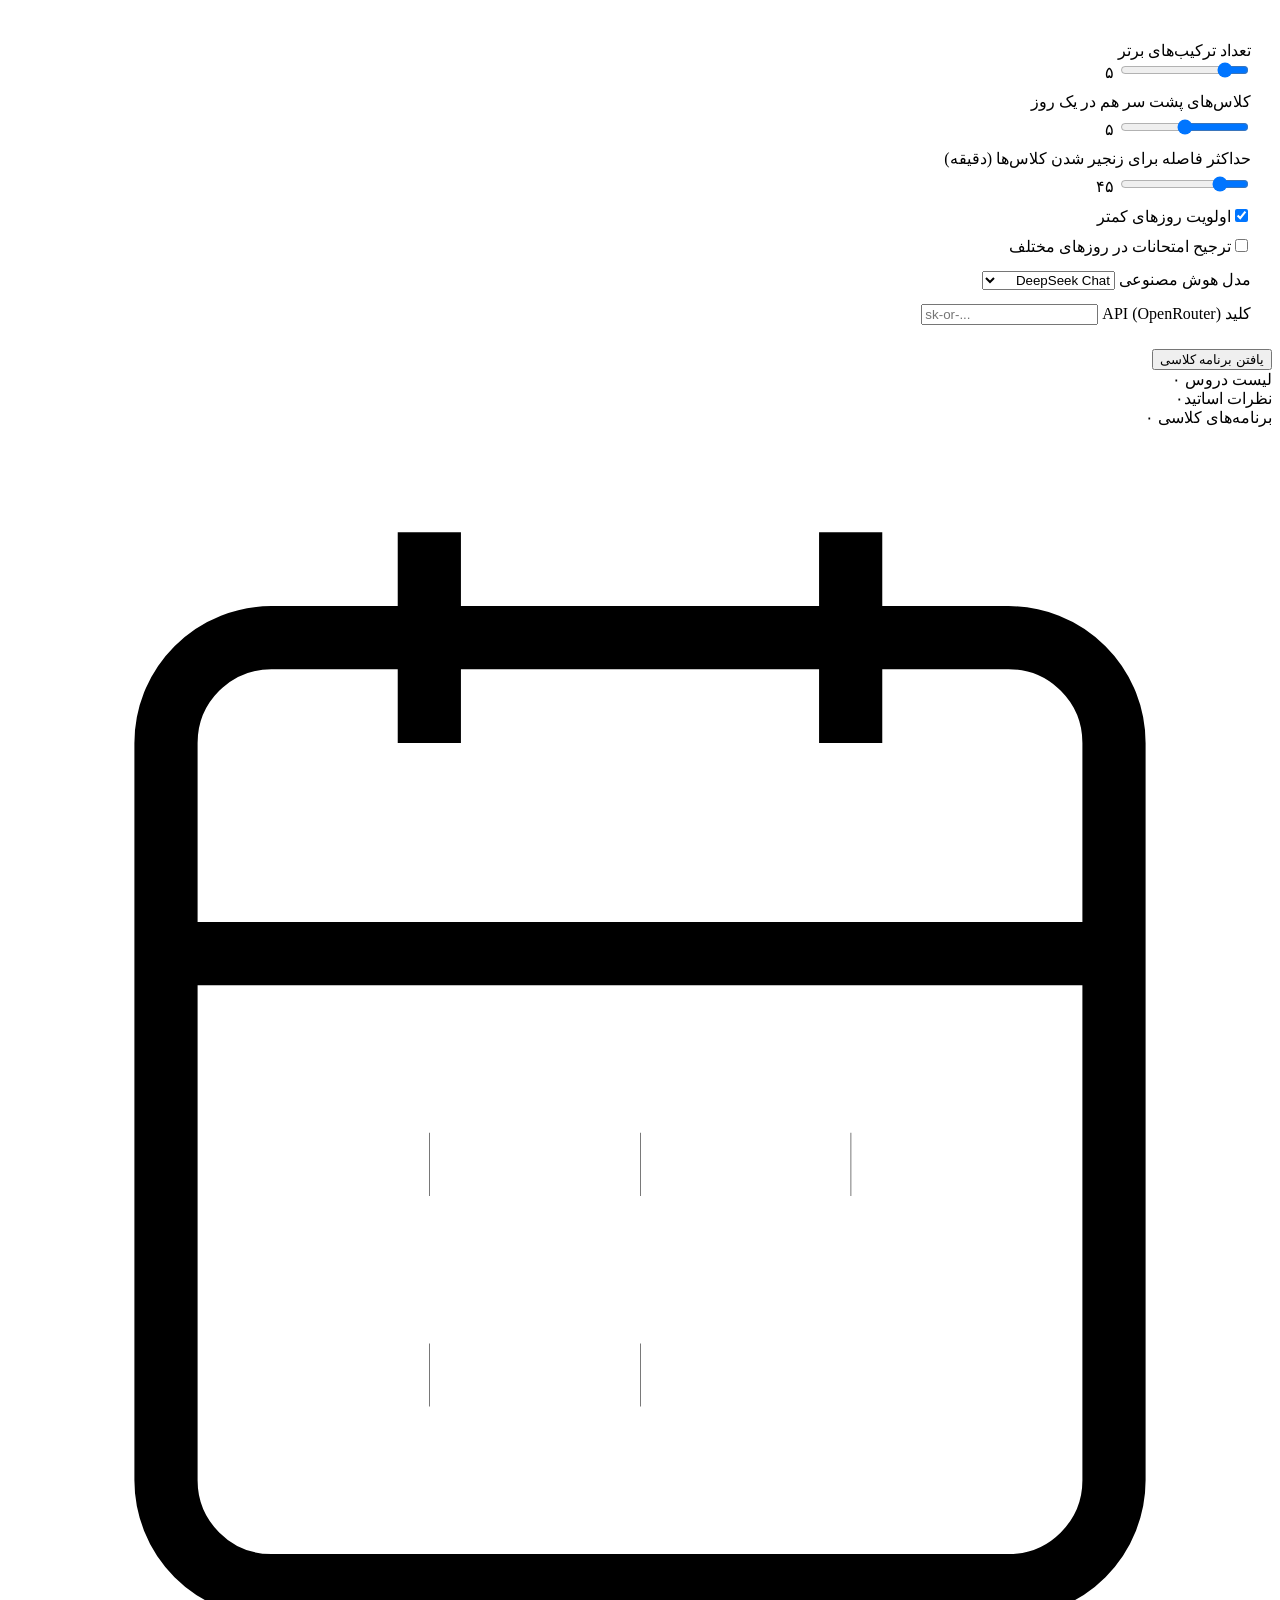
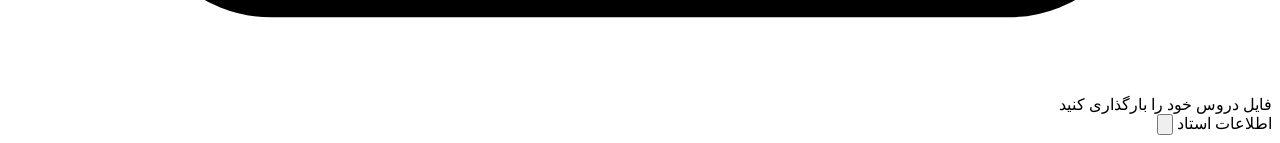
==== commit 29c217d3: "small ui fixes" ====
--- a/src/templates/index.html
+++ b/src/templates/index.html
@@ -171,7 +171,7 @@
                     </div>
                 </div>
             </div>
-            <div class="sidebar-section">
+            <div style="padding:12px 16px">
                 <div class="settings-toggle" id="advancedToggle">
                     <span class="section-label" style="margin:0">تنظیمات پیشرفته</span>
                     <svg fill="none" stroke="currentColor" stroke-width="2" viewBox="0 0 24 24">
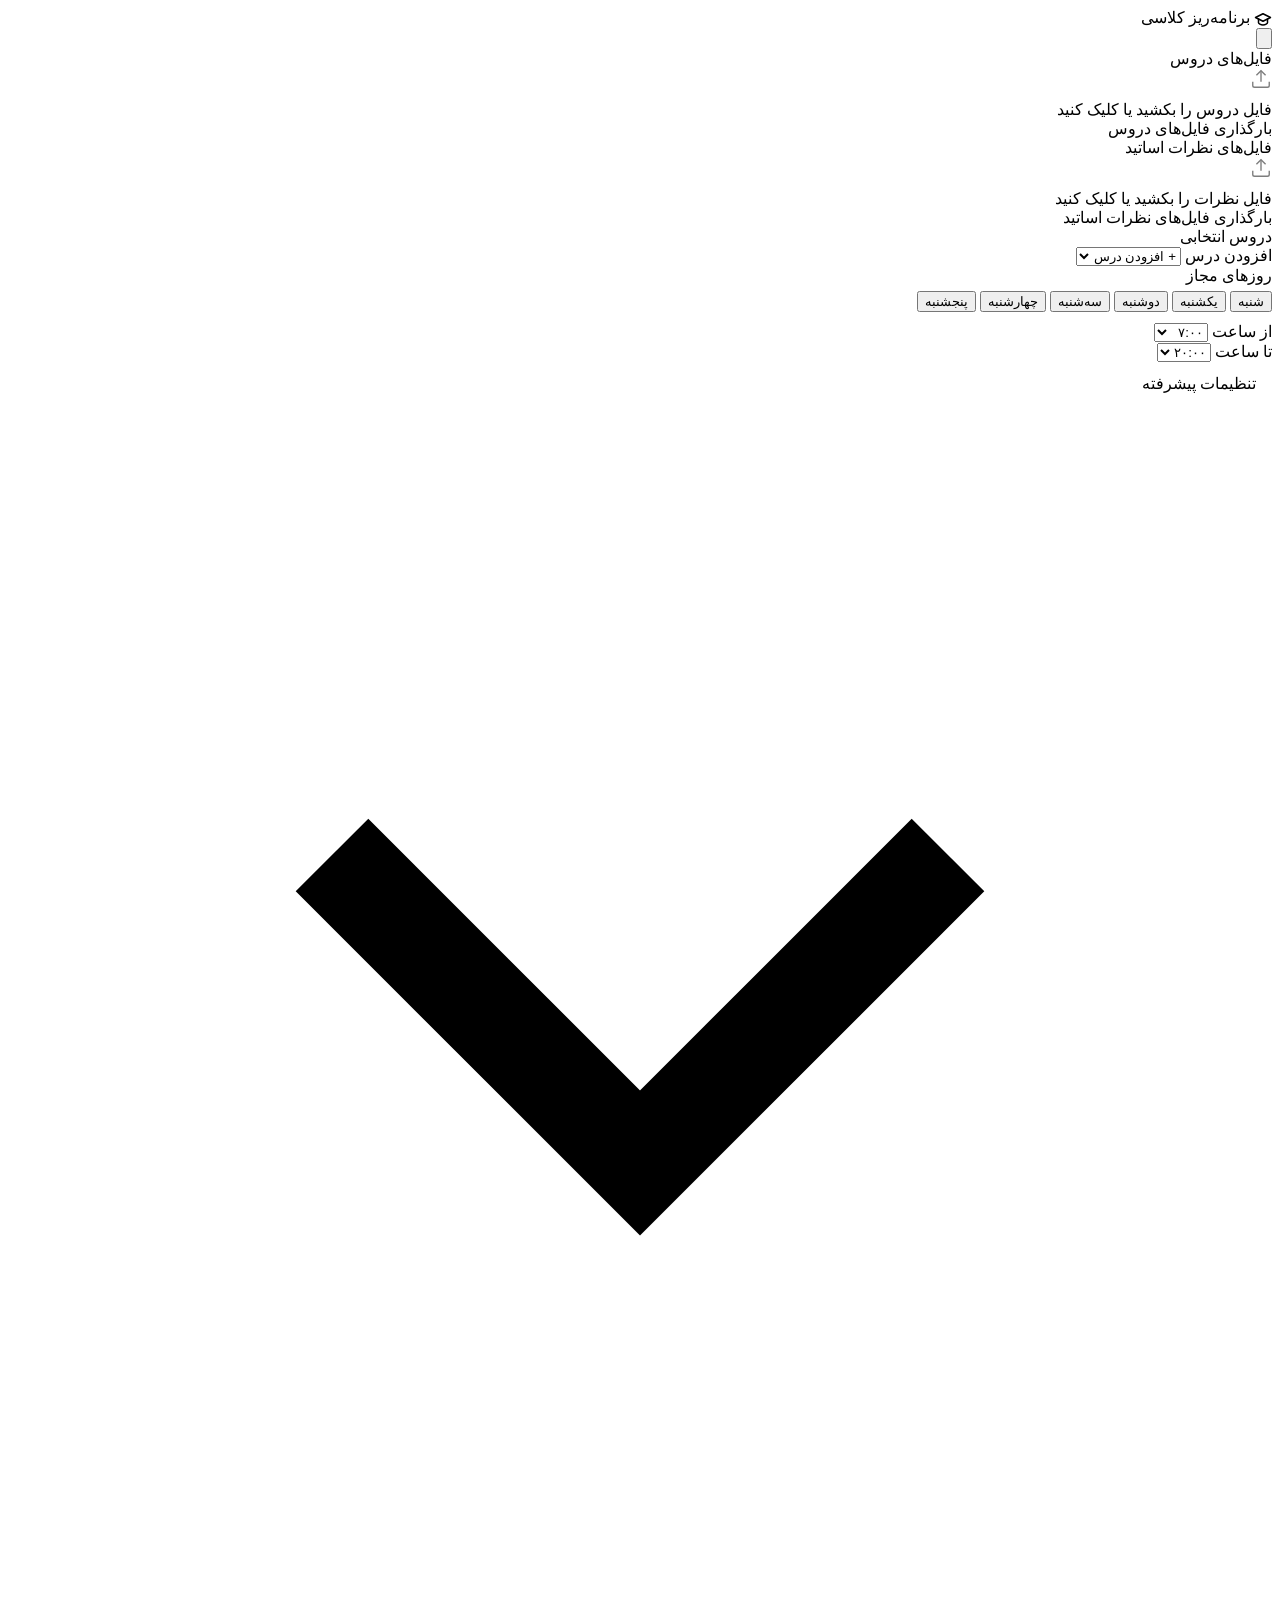
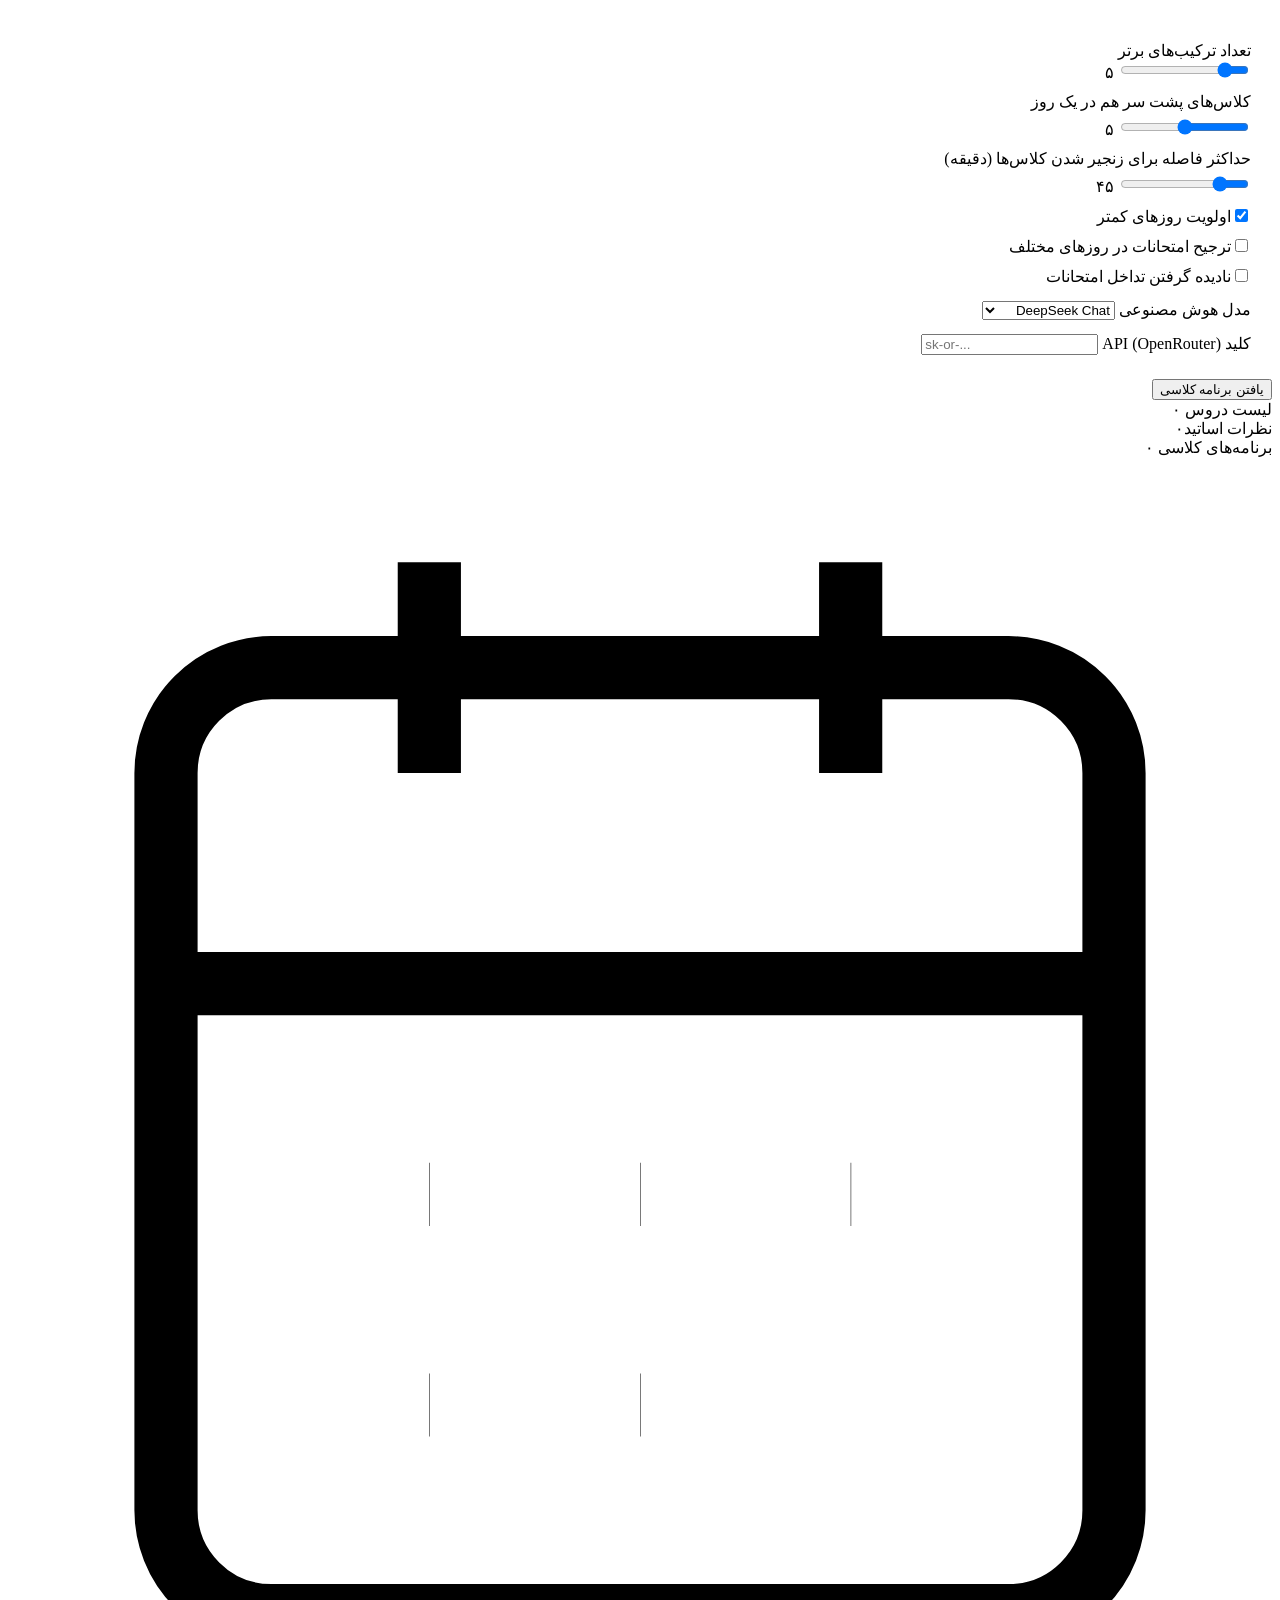
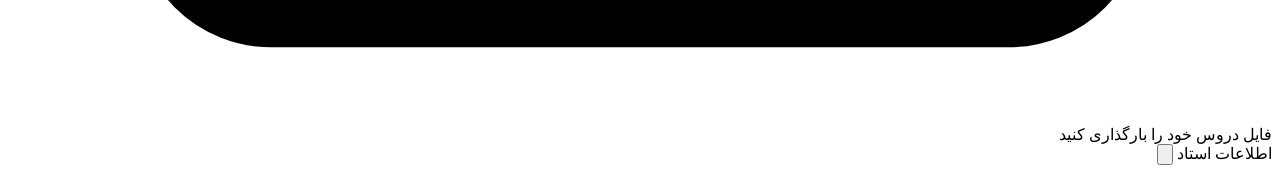
==== commit c5091ad3: "add ignoreExamConflicts checkbox ui changes" ====
--- a/src/templates/index.html
+++ b/src/templates/index.html
@@ -215,6 +215,9 @@
                             <input aria-label="ترجیح امتحانات در روزهای مختلف" id="spreadExams"
                                    type="checkbox"><span>ترجیح امتحانات در روزهای مختلف</span>
                         </label>
+                        <label class="check-row" for="ignoreExamConflicts">
+                            <input id="ignoreExamConflicts" type="checkbox"><span>نادیده گرفتن تداخل امتحانات</span>
+                        </label>
                         <div class="field-group" style="margin-top:4px;">
                             <label class="field-label" for="aiModel">مدل هوش مصنوعی</label>
                             <select class="model-select" id="aiModel">
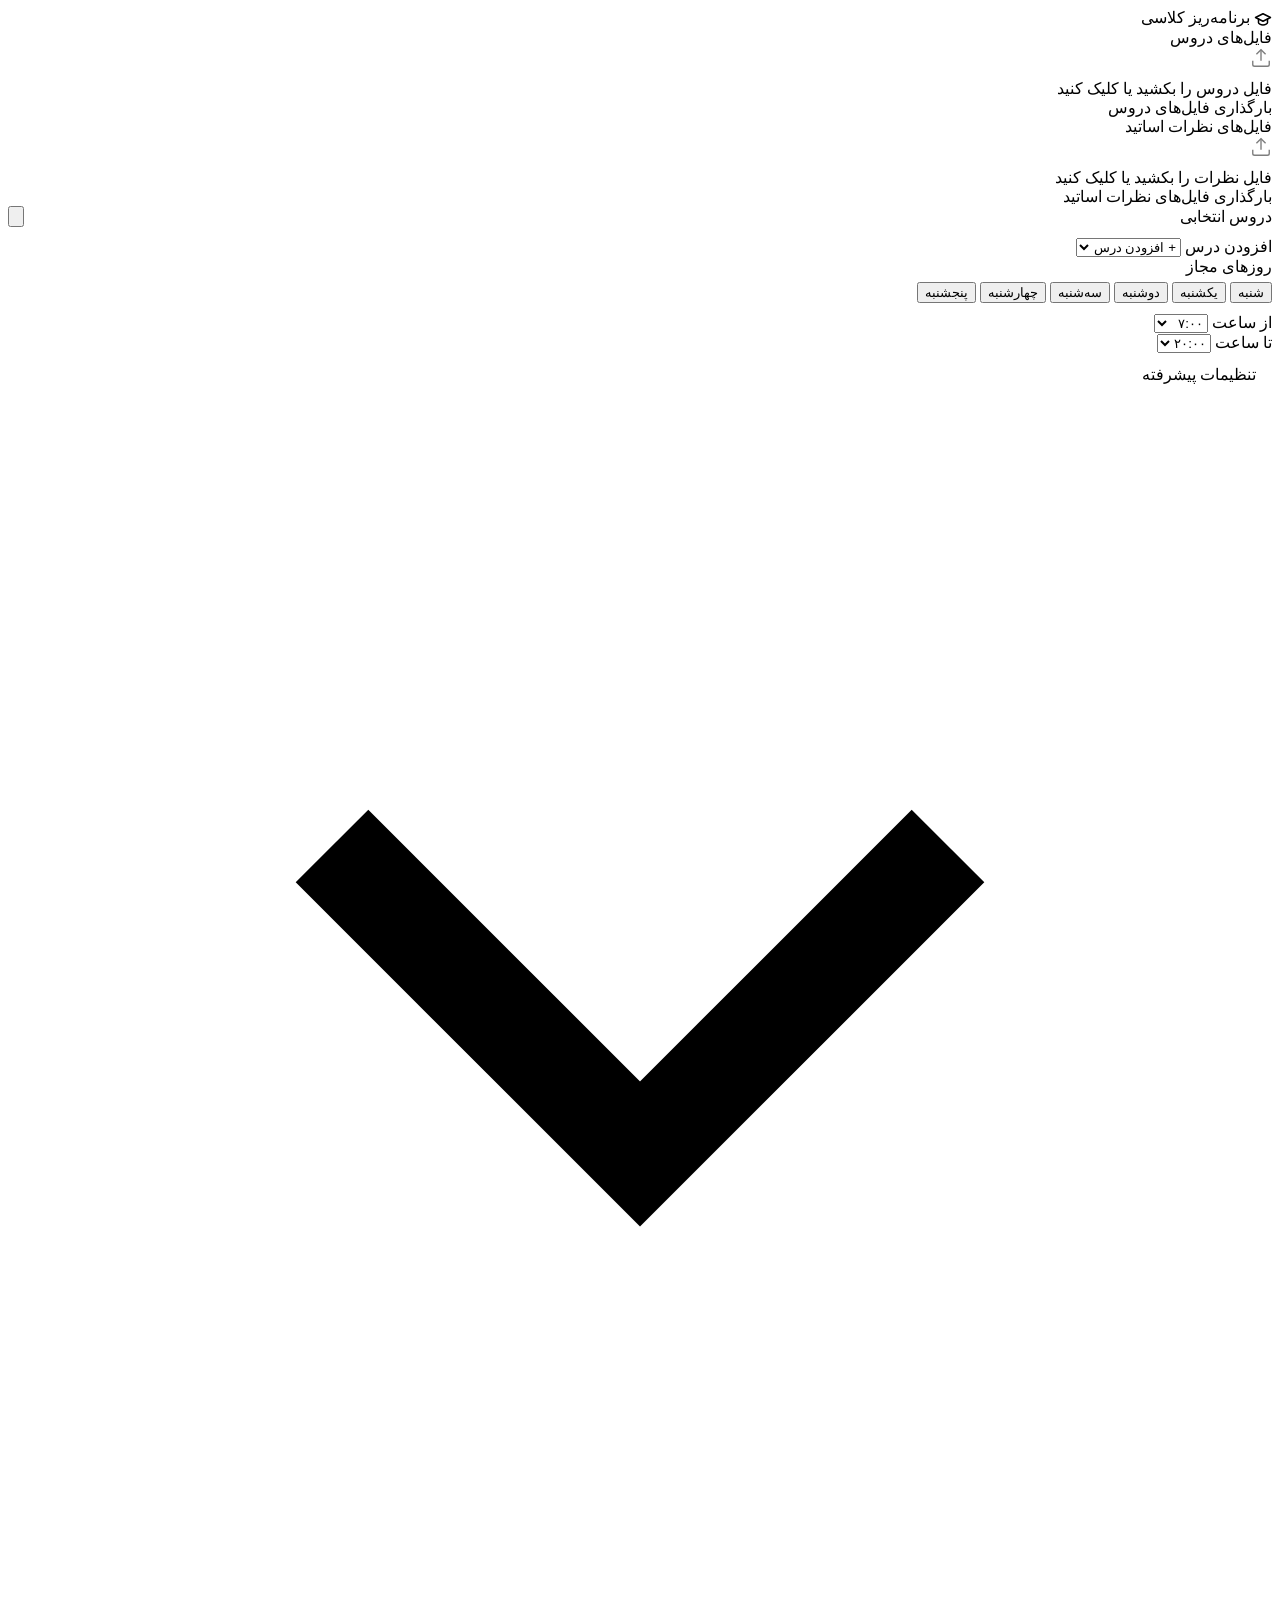
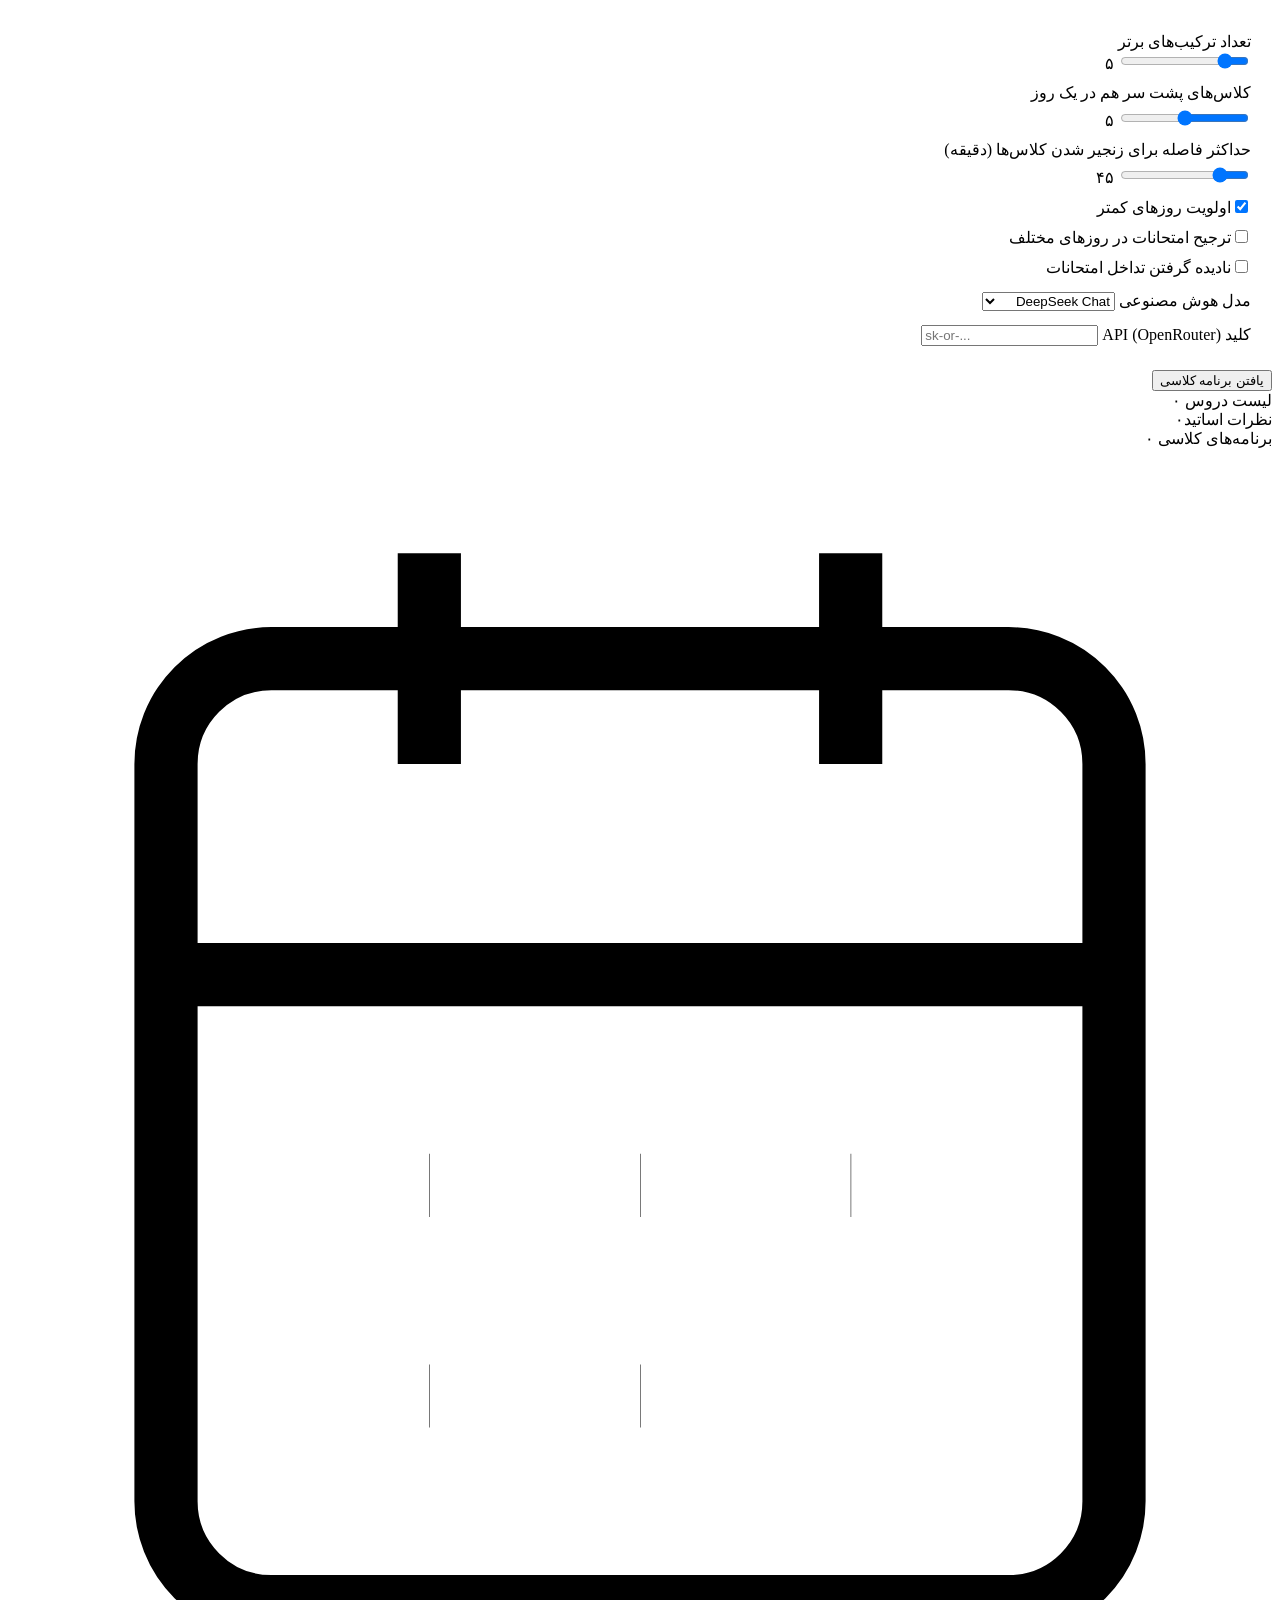
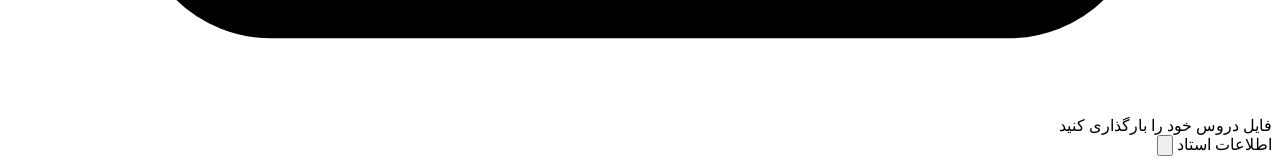
==== commit 0755d366: "move clearAll button down to filters now updates all tabs when filters apply" ====
--- a/src/templates/index.html
+++ b/src/templates/index.html
@@ -21,17 +21,7 @@
                                             viewBox="0 0 24 24"
                                             width="18"><path
                     d="M22 10l-10-5-10 5 10 5 10-5z"/><path d="M6 12v5c0 1.1 2.7 3 6 3s6-1.9 6-3v-5"/></svg>برنامه‌ریز کلاسی</span>
-            <div class="topbar-actions">
-                <button class="icon-btn" id="clearAll" title="پاک کردن همه">
-                    <svg fill="none" stroke="currentColor" stroke-width="2" viewBox="0 0 24 24">
-                        <polyline points="3 6 5 6 21 6"/>
-                        <path d="M19 6l-1 14H6L5 6"/>
-                        <path d="M10 11v6"/>
-                        <path d="M14 11v6"/>
-                        <path d="M9 6V4h6v2"/>
-                    </svg>
-                </button>
-            </div>
+
         </div>
         <div class="sidebar-scroll">
             <div class="sidebar-section">
@@ -67,7 +57,18 @@
                 <div class="file-list" id="reviewFileList"></div>
             </div>
             <div class="sidebar-section">
-                <div class="section-label">دروس انتخابی</div>
+                <div style="display:flex;align-items:center;justify-content:space-between;margin-bottom:10px">
+                    <div class="section-label" style="margin-bottom:0">دروس انتخابی</div>
+                    <button class="icon-btn small" id="clearAll" title="پاک کردن همه">
+                        <svg fill="none" stroke="currentColor" stroke-width="2" viewBox="0 0 24 24">
+                            <polyline points="3 6 5 6 21 6"/>
+                            <path d="M19 6l-1 14H6L5 6"/>
+                            <path d="M10 11v6"/>
+                            <path d="M14 11v6"/>
+                            <path d="M9 6V4h6v2"/>
+                        </svg>
+                    </button>
+                </div>
                 <div class="filter-dropdown">
                     <label class="sr-only" for="courseFilter">افزودن درس</label>
                     <select aria-label="افزودن درس" class="filter-select" id="courseFilter">
@@ -283,8 +284,8 @@
     </div>
 </div>
 
-<script src="/static/utils.js"></script>
-<script src="/static/controls.js"></script>
-<script src="/static/app.js"></script>
+<script src="/static/scripts/utils.js"></script>
+<script src="/static/scripts/controls.js"></script>
+<script src="/static/scripts/render.js"></script>
 </body>
 </html>
